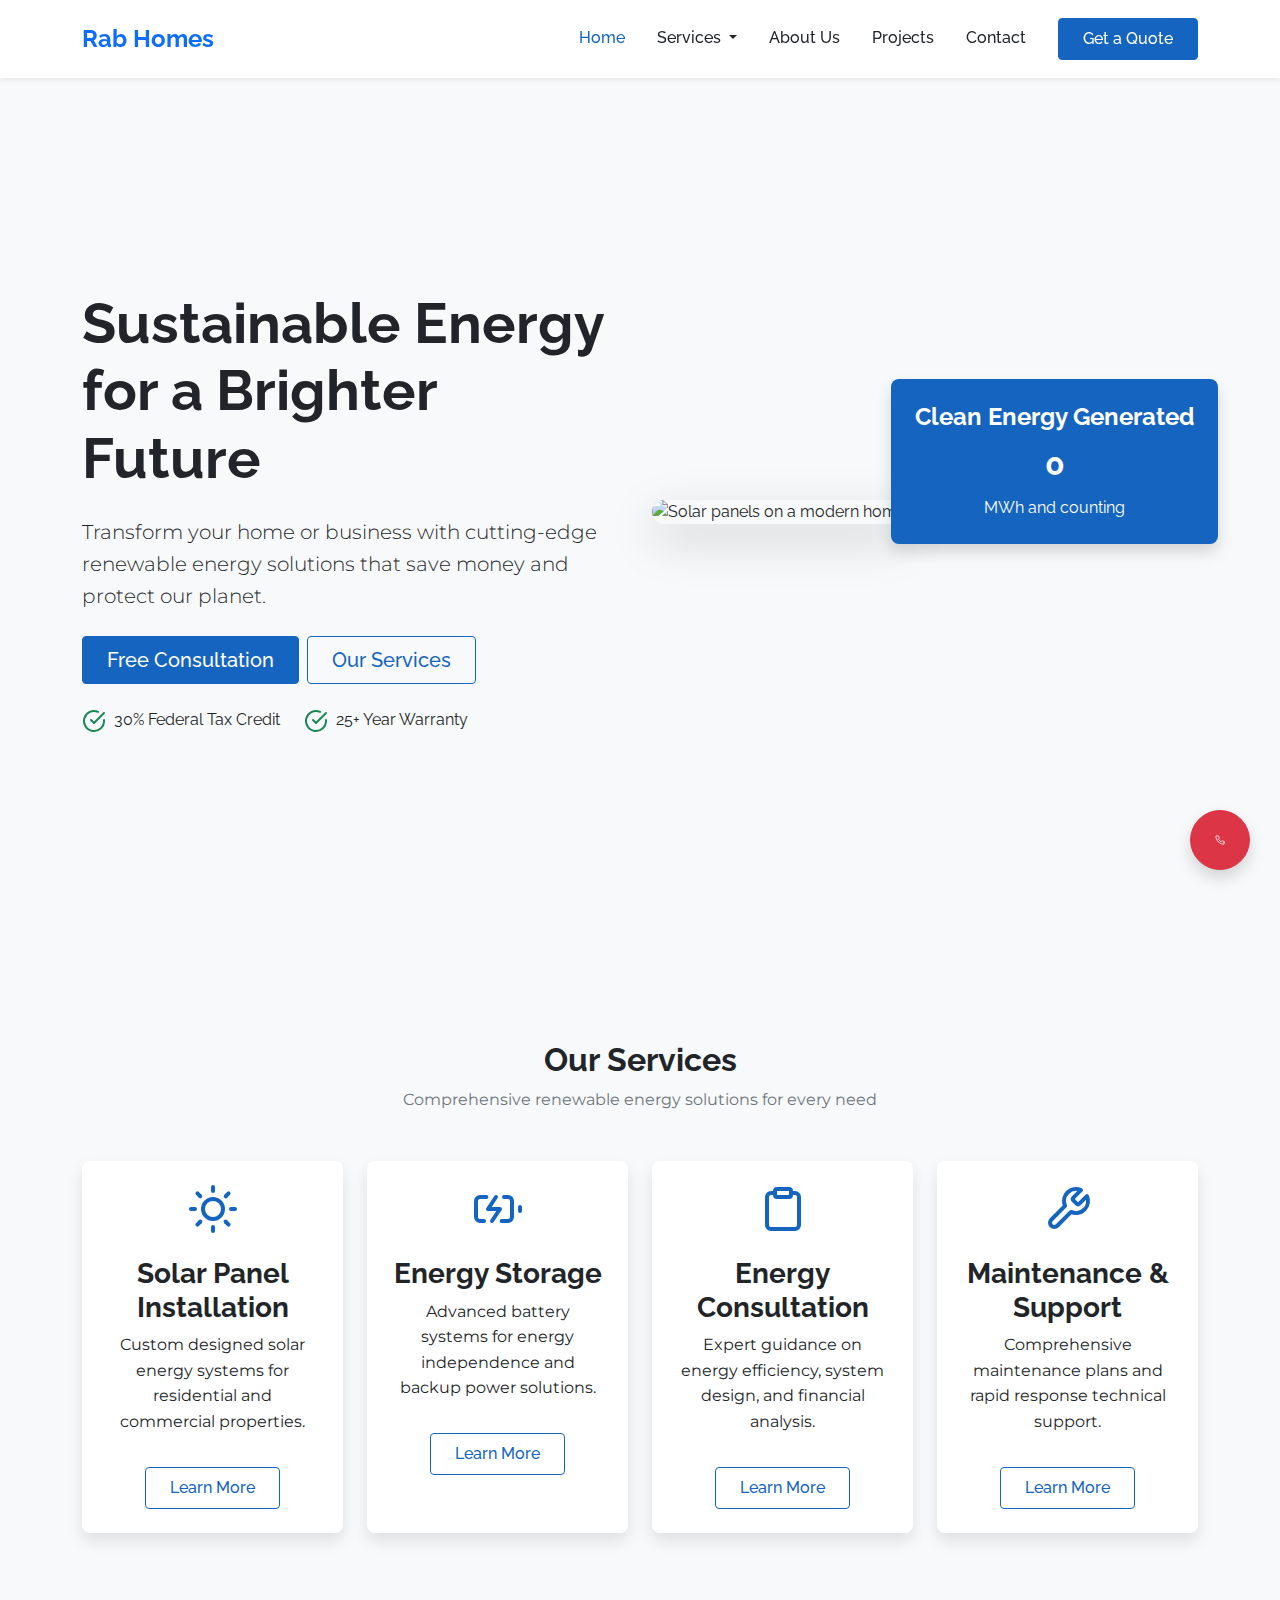
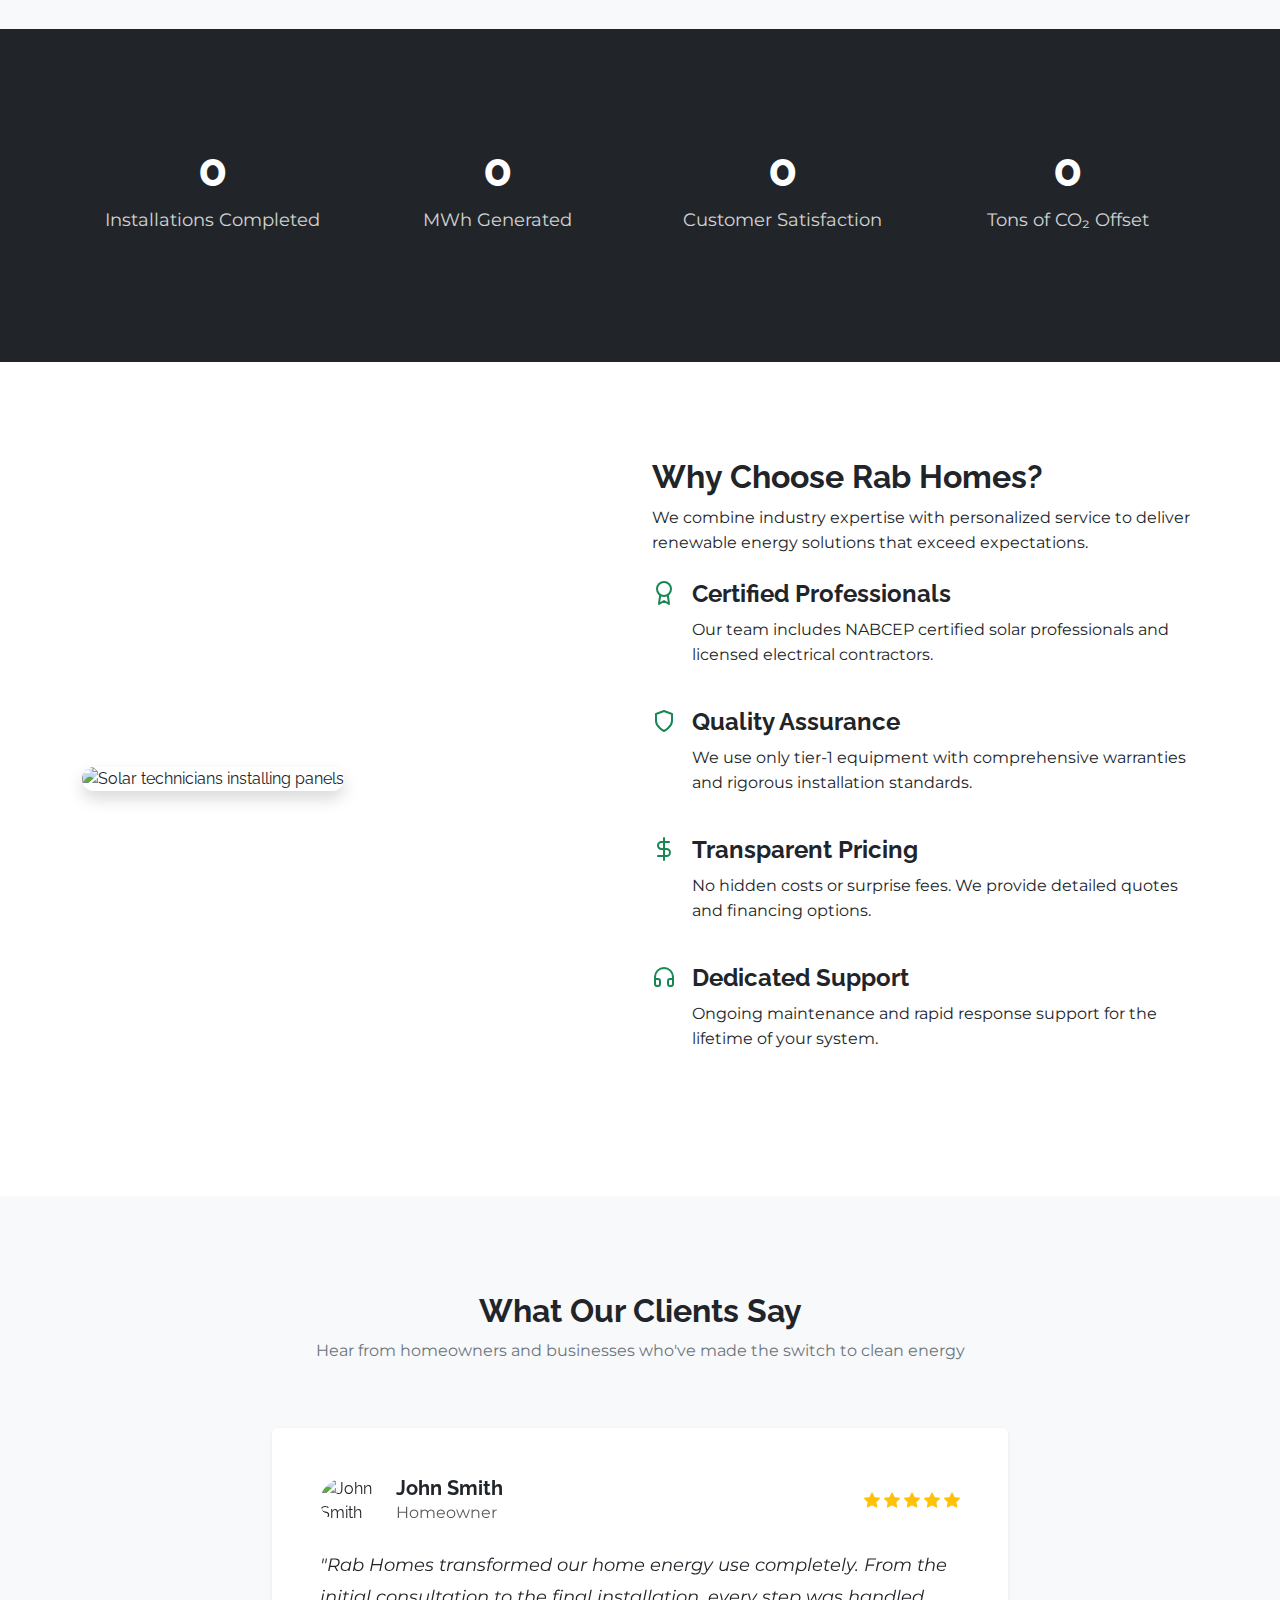
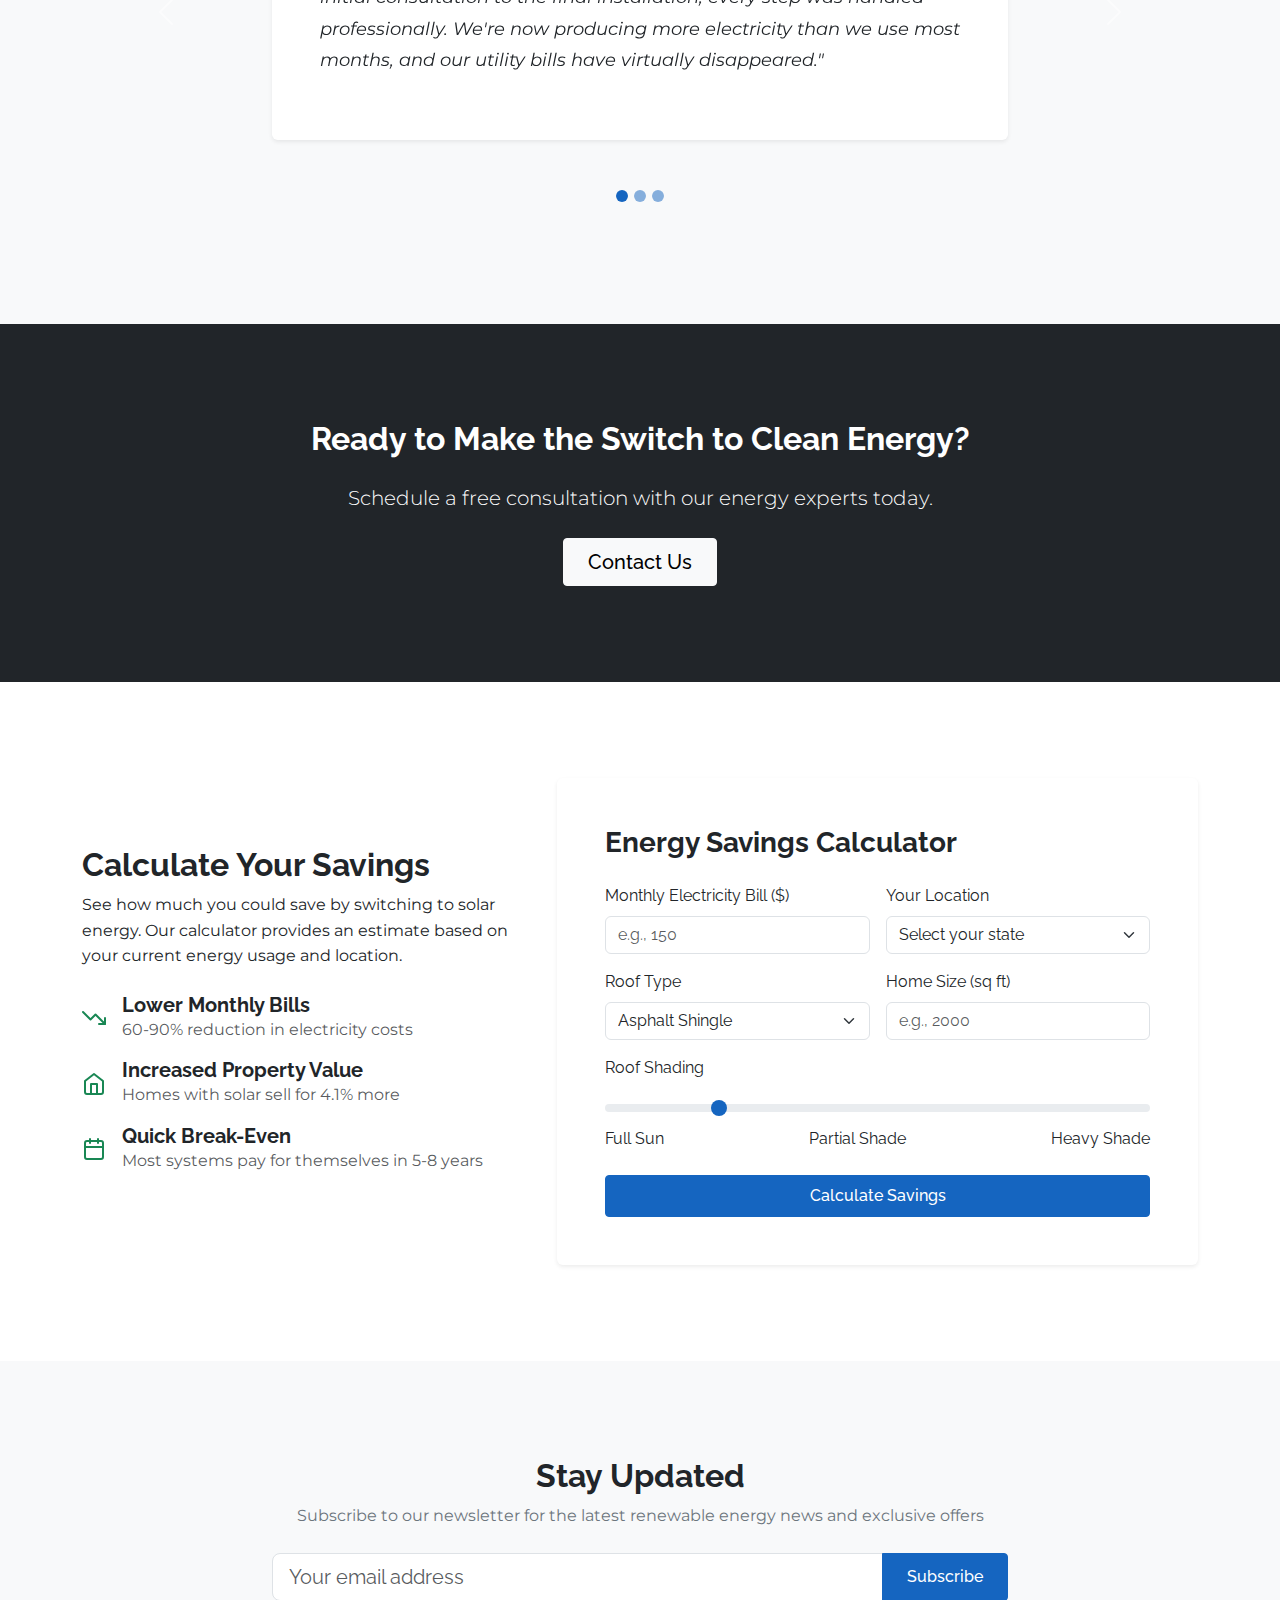
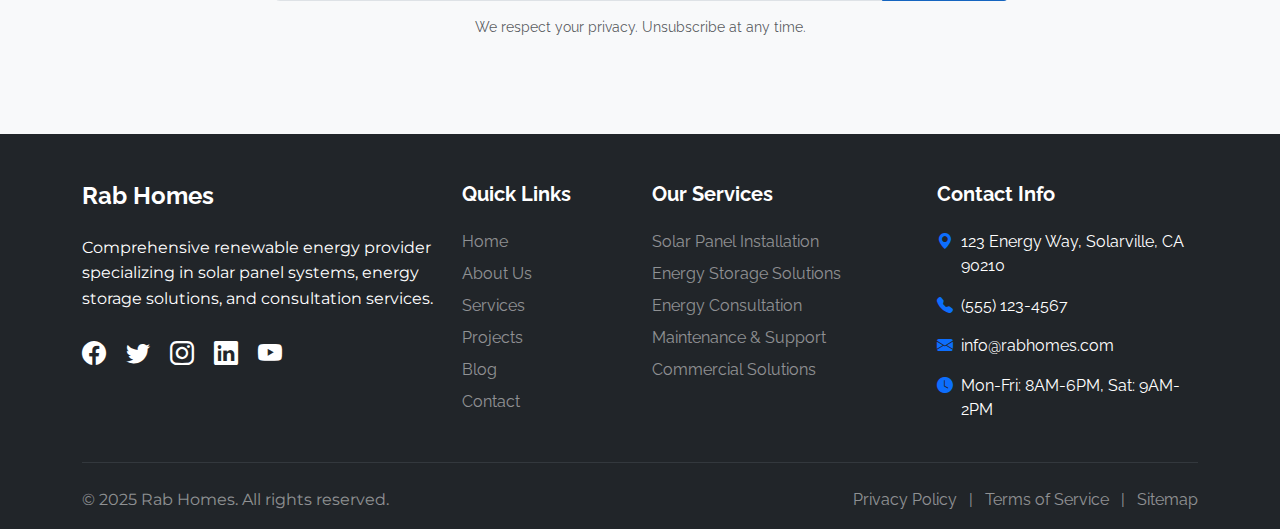
==== index.html @ 4e07368e "Initial commit." ====
<!DOCTYPE html>
<html lang="en">
	<head>
		<meta charset="UTF-8" />
		<meta name="viewport" content="width=device-width, initial-scale=1.0" />
		
		<!-- SEO Meta Tags -->
		<title>Rab Homes | Sustainable Energy Solutions</title>
		<meta name="description" content="Rab Homes provides comprehensive renewable energy solutions including solar panel installation, energy storage, and consultation services for homes and businesses." />
		<meta name="keywords" content="renewable energy, solar panels, energy storage, solar installation, green energy, sustainable power, home solar" />
		<meta name="author" content="Rab Homes" />
		
		<!-- Open Graph / Social Media Meta Tags -->
		<meta property="og:title" content="Rab Homes | Sustainable Energy Solutions" />
		<meta property="og:description" content="Transform your home or business with sustainable energy solutions from Rab Homes." />
		<meta property="og:type" content="website" />
		<meta property="og:url" content="https://www.rabhomes.com/" />
		<meta property="og:image" content="https://images.unsplash.com/photo-1509391366360-2e959784a276?ixlib=rb-1.2.1&auto=format&fit=crop&w=1200&q=80" />
		
		<!-- Favicon -->
		<link rel="icon" type="image/svg+xml" href="assets/favicon-DF7ahu98.svg" />
		
		<!-- Google Fonts -->
		<link rel="preconnect" href="https://fonts.googleapis.com">
		<link rel="preconnect" href="https://fonts.gstatic.com" crossorigin>
		<link href="https://fonts.googleapis.com/css2?family=Roboto:wght@300;400;500;700&family=Open+Sans:wght@300;400;600;700&display=swap" rel="stylesheet">
		
		<!-- Bootstrap CSS -->
		<link href="https://cdn.jsdelivr.net/npm/bootstrap@5.3.2/dist/css/bootstrap.min.css" rel="stylesheet">
		
		<!-- Custom CSS -->
		
		<!-- Structured Data -->
		<script type="application/ld+json">
			{
				"@context": "https://schema.org",
				"@type": "LocalBusiness",
				"name": "Rab Homes",
				"image": "https://images.unsplash.com/photo-1509391366360-2e959784a276?ixlib=rb-1.2.1&auto=format&fit=crop&w=1200&q=80",
				"description": "Comprehensive renewable energy provider specializing in solar panel systems, energy storage solutions, and consultation services.",
				"address": {
					"@type": "PostalAddress",
					"streetAddress": "123 Energy Way",
					"addressLocality": "Solarville",
					"addressRegion": "CA",
					"postalCode": "90210",
					"addressCountry": "US"
				},
				"telephone": "+1-555-123-4567",
				"email": "info@rabhomes.com",
				"url": "https://www.rabhomes.com",
				"sameAs": [
					"https://www.facebook.com/rabhomes",
					"https://www.twitter.com/rabhomes",
					"https://www.linkedin.com/company/rabhomes",
					"https://www.instagram.com/rabhomes"
				],
				"openingHoursSpecification": [
					{
						"@type": "OpeningHoursSpecification",
						"dayOfWeek": ["Monday", "Tuesday", "Wednesday", "Thursday", "Friday"],
						"opens": "08:00",
						"closes": "18:00"
					},
					{
						"@type": "OpeningHoursSpecification",
						"dayOfWeek": "Saturday",
						"opens": "09:00",
						"closes": "14:00"
					}
				],
				"priceRange": "$$"
			}
		</script>
		<script type="module" crossorigin src="assets/index-euAA13Jm.js"></script>
		<link rel="stylesheet" crossorigin href="assets/index-BMLpIErS.css">
	</head>
	<body>
		<!-- Cookie Consent Banner -->
		<div id="cookieConsent" class="cookie-consent">
			<div class="container">
				<div class="row align-items-center">
					<div class="col-lg-8">
						<p>We use cookies to enhance your experience. By continuing to visit this site you agree to our use of cookies.</p>
					</div>
					<div class="col-lg-4 text-lg-end mt-3 mt-lg-0">
						<button id="cookieAccept" class="btn btn-light me-2">Accept</button>
						<button id="cookieDecline" class="btn btn-outline-light">Decline</button>
					</div>
				</div>
			</div>
		</div>

		<!-- Sticky Navigation -->
		<nav class="navbar navbar-expand-lg navbar-light bg-white sticky-top shadow-sm">
			<div class="container">
				<a class="navbar-brand" href="index.html">
					<span class="text-primary fw-bold">Rab Homes</span>
				</a>
				<button class="navbar-toggler" type="button" data-bs-toggle="collapse" data-bs-target="#navbarNav" aria-controls="navbarNav" aria-expanded="false" aria-label="Toggle navigation">
					<span class="navbar-toggler-icon"></span>
				</button>
				<div class="collapse navbar-collapse" id="navbarNav">
					<ul class="navbar-nav ms-auto">
						<li class="nav-item">
							<a class="nav-link active" href="index.html">Home</a>
						</li>
						<li class="nav-item dropdown">
							<a class="nav-link dropdown-toggle" href="#" id="servicesDropdown" role="button" data-bs-toggle="dropdown" aria-expanded="false">
								Services
							</a>
							<ul class="dropdown-menu" aria-labelledby="servicesDropdown">
								<li><a class="dropdown-item" href="solar-installation.html">Solar Panel Installation</a></li>
								<li><a class="dropdown-item" href="energy-storage.html">Energy Storage Solutions</a></li>
								<li><a class="dropdown-item" href="consultation.html">Energy Consultation</a></li>
								<li><a class="dropdown-item" href="maintenance.html">Maintenance & Support</a></li>
							</ul>
						</li>
						<li class="nav-item">
							<a class="nav-link" href="about.html">About Us</a>
						</li>
						<li class="nav-item">
							<a class="nav-link" href="projects.html">Projects</a>
						</li>
						<!-- <li class="nav-item">
							<a class="nav-link" href="blog.html">Blog</a>
						</li> -->
						<li class="nav-item">
							<a class="nav-link" href="contact.html">Contact</a>
						</li>
						<li class="nav-item ms-lg-3">
							<a class="btn btn-primary" href="quote.html">Get a Quote</a>
						</li>
					</ul>
				</div>
			</div>
		</nav>

		<!-- Hero Section -->
		<section class="hero-section">
			<div class="container">
				<div class="row align-items-center min-vh-75">
					<div class="col-lg-6">
						<h1 class="display-4 fw-bold mb-4">Sustainable Energy for a Brighter Future</h1>
						<p class="lead mb-4">Transform your home or business with cutting-edge renewable energy solutions that save money and protect our planet.</p>
						<div class="d-flex flex-wrap gap-2">
							<a href="quote.html" class="btn btn-primary btn-lg">Free Consultation</a>
							<a href="#services" class="btn btn-outline-primary btn-lg">Our Services</a>
						</div>
						<div class="mt-4 d-flex align-items-center">
							<div class="me-4">
								<div class="d-flex align-items-center">
									<div class="text-success me-2">
										<svg xmlns="http://www.w3.org/2000/svg" width="24" height="24" viewBox="0 0 24 24" fill="none" stroke="currentColor" stroke-width="2" stroke-linecap="round" stroke-linejoin="round" class="feather feather-check-circle"><path d="M22 11.08V12a10 10 0 1 1-5.93-9.14"></path><polyline points="22 4 12 14.01 9 11.01"></polyline></svg>
									</div>
									<span>30% Federal Tax Credit</span>
								</div>
							</div>
							<div>
								<div class="d-flex align-items-center">
									<div class="text-success me-2">
										<svg xmlns="http://www.w3.org/2000/svg" width="24" height="24" viewBox="0 0 24 24" fill="none" stroke="currentColor" stroke-width="2" stroke-linecap="round" stroke-linejoin="round" class="feather feather-check-circle"><path d="M22 11.08V12a10 10 0 1 1-5.93-9.14"></path><polyline points="22 4 12 14.01 9 11.01"></polyline></svg>
									</div>
									<span>25+ Year Warranty</span>
								</div>
							</div>
						</div>
					</div>
					<div class="col-lg-6 mt-5 mt-lg-0">
						<div class="hero-image-container">
							<img src="https://images.unsplash.com/photo-1509391366360-2e959784a276?ixlib=rb-1.2.1&auto=format&fit=crop&w=1200&q=80" alt="Solar panels on a modern home" class="img-fluid rounded-4 shadow-lg">
							<div class="energy-counter">
								<div class="counter-inner">
									<h4>Clean Energy Generated</h4>
									<div class="counter-value" id="energyCounter">0</div>
									<span>MWh and counting</span>
								</div>
							</div>
						</div>
					</div>
				</div>
			</div>
		</section>

		<!-- Services Section -->
		<section id="services" class="py-5 bg-light">
			<div class="container py-5">
				<div class="text-center mb-5">
					<h2 class="section-title">Our Services</h2>
					<p class="section-subtitle">Comprehensive renewable energy solutions for every need</p>
				</div>
				<div class="row g-4">
					<!-- Service Card 1 -->
					<div class="col-md-6 col-lg-3">
						<div class="card service-card h-100">
							<div class="card-body text-center p-4">
								<div class="service-icon mb-4">
									<svg xmlns="http://www.w3.org/2000/svg" width="48" height="48" viewBox="0 0 24 24" fill="none" stroke="currentColor" stroke-width="2" stroke-linecap="round" stroke-linejoin="round" class="feather feather-sun"><circle cx="12" cy="12" r="5"></circle><line x1="12" y1="1" x2="12" y2="3"></line><line x1="12" y1="21" x2="12" y2="23"></line><line x1="4.22" y1="4.22" x2="5.64" y2="5.64"></line><line x1="18.36" y1="18.36" x2="19.78" y2="19.78"></line><line x1="1" y1="12" x2="3" y2="12"></line><line x1="21" y1="12" x2="23" y2="12"></line><line x1="4.22" y1="19.78" x2="5.64" y2="18.36"></line><line x1="18.36" y1="5.64" x2="19.78" y2="4.22"></line></svg>
								</div>
								<h3 class="card-title">Solar Panel Installation</h3>
								<p class="card-text">Custom designed solar energy systems for residential and commercial properties.</p>
								<a href="solar-installation.html" class="btn btn-outline-primary mt-3">Learn More</a>
							</div>
						</div>
					</div>
					
					<!-- Service Card 2 -->
					<div class="col-md-6 col-lg-3">
						<div class="card service-card h-100">
							<div class="card-body text-center p-4">
								<div class="service-icon mb-4">
									<svg xmlns="http://www.w3.org/2000/svg" width="48" height="48" viewBox="0 0 24 24" fill="none" stroke="currentColor" stroke-width="2" stroke-linecap="round" stroke-linejoin="round" class="feather feather-battery-charging"><path d="M5 18H3a2 2 0 0 1-2-2V8a2 2 0 0 1 2-2h3.19M15 6h2a2 2 0 0 1 2 2v8a2 2 0 0 1-2 2h-3.19"></path><line x1="23" y1="13" x2="23" y2="11"></line><polyline points="11 6 7 12 13 12 9 18"></polyline></svg>
								</div>
								<h3 class="card-title">Energy Storage</h3>
								<p class="card-text">Advanced battery systems for energy independence and backup power solutions.</p>
								<a href="energy-storage.html" class="btn btn-outline-primary mt-3">Learn More</a>
							</div>
						</div>
					</div>
					
					<!-- Service Card 3 -->
					<div class="col-md-6 col-lg-3">
						<div class="card service-card h-100">
							<div class="card-body text-center p-4">
								<div class="service-icon mb-4">
									<svg xmlns="http://www.w3.org/2000/svg" width="48" height="48" viewBox="0 0 24 24" fill="none" stroke="currentColor" stroke-width="2" stroke-linecap="round" stroke-linejoin="round" class="feather feather-clipboard"><path d="M16 4h2a2 2 0 0 1 2 2v14a2 2 0 0 1-2 2H6a2 2 0 0 1-2-2V6a2 2 0 0 1 2-2h2"></path><rect x="8" y="2" width="8" height="4" rx="1" ry="1"></rect></svg>
								</div>
								<h3 class="card-title">Energy Consultation</h3>
								<p class="card-text">Expert guidance on energy efficiency, system design, and financial analysis.</p>
								<a href="consultation.html" class="btn btn-outline-primary mt-3">Learn More</a>
							</div>
						</div>
					</div>
					
					<!-- Service Card 4 -->
					<div class="col-md-6 col-lg-3">
						<div class="card service-card h-100">
							<div class="card-body text-center p-4">
								<div class="service-icon mb-4">
									<svg xmlns="http://www.w3.org/2000/svg" width="48" height="48" viewBox="0 0 24 24" fill="none" stroke="currentColor" stroke-width="2" stroke-linecap="round" stroke-linejoin="round" class="feather feather-tool"><path d="M14.7 6.3a1 1 0 0 0 0 1.4l1.6 1.6a1 1 0 0 0 1.4 0l3.77-3.77a6 6 0 0 1-7.94 7.94l-6.91 6.91a2.12 2.12 0 0 1-3-3l6.91-6.91a6 6 0 0 1 7.94-7.94l-3.76 3.76z"></path></svg>
								</div>
								<h3 class="card-title">Maintenance & Support</h3>
								<p class="card-text">Comprehensive maintenance plans and rapid response technical support.</p>
								<a href="maintenance.html" class="btn btn-outline-primary mt-3">Learn More</a>
							</div>
						</div>
					</div>
				</div>
			</div>
		</section>

		<!-- Statistics Section -->
		<section class="py-5 bg-dark text-white">
			<div class="container py-5">
				<div class="row text-center">
					<div class="col-6 col-md-3 mb-4 mb-md-0">
						<div class="stat-item">
							<h2 class="stat-number" data-count="1500">0</h2>
							<p class="stat-label">Installations Completed</p>
						</div>
					</div>
					<div class="col-6 col-md-3 mb-4 mb-md-0">
						<div class="stat-item">
							<h2 class="stat-number" data-count="25000">0</h2>
							<p class="stat-label">MWh Generated</p>
						</div>
					</div>
					<div class="col-6 col-md-3">
						<div class="stat-item">
							<h2 class="stat-number" data-count="98">0</h2>
							<p class="stat-label">Customer Satisfaction</p>
						</div>
					</div>
					<div class="col-6 col-md-3">
						<div class="stat-item">
							<h2 class="stat-number" data-count="15000">0</h2>
							<p class="stat-label">Tons of CO₂ Offset</p>
						</div>
					</div>
				</div>
			</div>
		</section>

		<!-- Why Choose Us Section -->
		<section class="py-5">
			<div class="container py-5">
				<div class="row align-items-center">
					<div class="col-lg-6 mb-4 mb-lg-0">
						<img src="https://images.unsplash.com/photo-1497440001374-f26997328c1b?ixlib=rb-1.2.1&auto=format&fit=crop&w=1200&q=80" alt="Solar technicians installing panels" class="img-fluid rounded-4 shadow">
					</div>
					<div class="col-lg-6">
						<h2 class="section-title">Why Choose Rab Homes?</h2>
						<p class="mb-4">We combine industry expertise with personalized service to deliver renewable energy solutions that exceed expectations.</p>
						
						<div class="feature-item d-flex mb-4">
							<div class="feature-icon me-3 text-success">
								<svg xmlns="http://www.w3.org/2000/svg" width="24" height="24" viewBox="0 0 24 24" fill="none" stroke="currentColor" stroke-width="2" stroke-linecap="round" stroke-linejoin="round" class="feather feather-award"><circle cx="12" cy="8" r="7"></circle><polyline points="8.21 13.89 7 23 12 20 17 23 15.79 13.88"></polyline></svg>
							</div>
							<div>
								<h4>Certified Professionals</h4>
								<p>Our team includes NABCEP certified solar professionals and licensed electrical contractors.</p>
							</div>
						</div>
						
						<div class="feature-item d-flex mb-4">
							<div class="feature-icon me-3 text-success">
								<svg xmlns="http://www.w3.org/2000/svg" width="24" height="24" viewBox="0 0 24 24" fill="none" stroke="currentColor" stroke-width="2" stroke-linecap="round" stroke-linejoin="round" class="feather feather-shield"><path d="M12 22s8-4 8-10V5l-8-3-8 3v7c0 6 8 10 8 10z"></path></svg>
							</div>
							<div>
								<h4>Quality Assurance</h4>
								<p>We use only tier-1 equipment with comprehensive warranties and rigorous installation standards.</p>
							</div>
						</div>
						
						<div class="feature-item d-flex mb-4">
							<div class="feature-icon me-3 text-success">
								<svg xmlns="http://www.w3.org/2000/svg" width="24" height="24" viewBox="0 0 24 24" fill="none" stroke="currentColor" stroke-width="2" stroke-linecap="round" stroke-linejoin="round" class="feather feather-dollar-sign"><line x1="12" y1="1" x2="12" y2="23"></line><path d="M17 5H9.5a3.5 3.5 0 0 0 0 7h5a3.5 3.5 0 0 1 0 7H6"></path></svg>
							</div>
							<div>
								<h4>Transparent Pricing</h4>
								<p>No hidden costs or surprise fees. We provide detailed quotes and financing options.</p>
							</div>
						</div>
						
						<div class="feature-item d-flex">
							<div class="feature-icon me-3 text-success">
								<svg xmlns="http://www.w3.org/2000/svg" width="24" height="24" viewBox="0 0 24 24" fill="none" stroke="currentColor" stroke-width="2" stroke-linecap="round" stroke-linejoin="round" class="feather feather-headphones"><path d="M3 18v-6a9 9 0 0 1 18 0v6"></path><path d="M21 19a2 2 0 0 1-2 2h-1a2 2 0 0 1-2-2v-3a2 2 0 0 1 2-2h3zM3 19a2 2 0 0 0 2 2h1a2 2 0 0 0 2-2v-3a2 2 0 0 0-2-2H3z"></path></svg>
							</div>
							<div>
								<h4>Dedicated Support</h4>
								<p>Ongoing maintenance and rapid response support for the lifetime of your system.</p>
							</div>
						</div>
					</div>
				</div>
			</div>
		</section>

		<!-- Testimonials Section -->
		<section class="py-5 bg-light">
			<div class="container py-5">
				<div class="text-center mb-5">
					<h2 class="section-title">What Our Clients Say</h2>
					<p class="section-subtitle">Hear from homeowners and businesses who've made the switch to clean energy</p>
				</div>
				
				<div id="testimonialCarousel" class="carousel slide" data-bs-ride="carousel">
					<div class="carousel-inner">
						<!-- Testimonial 1 -->
						<div class="carousel-item active">
							<div class="testimonial-card">
								<div class="row justify-content-center">
									<div class="col-lg-8">
										<div class="card border-0 shadow-sm">
											<div class="card-body p-5">
												<div class="d-flex align-items-center mb-4">
													<img src="https://images.unsplash.com/photo-1507003211169-0a1dd7228f2d?ixlib=rb-1.2.1&auto=format&fit=crop&w=100&q=80" alt="John Smith" class="rounded-circle me-3" width="60">
													<div>
														<h5 class="mb-0">John Smith</h5>
														<p class="text-muted mb-0">Homeowner</p>
													</div>
													<div class="ms-auto">
														<div class="text-warning">
															<i class="bi bi-star-fill"></i>
															<i class="bi bi-star-fill"></i>
															<i class="bi bi-star-fill"></i>
															<i class="bi bi-star-fill"></i>
															<i class="bi bi-star-fill"></i>
														</div>
													</div>
												</div>
												<p class="testimonial-text">"Rab Homes transformed our home energy use completely. From the initial consultation to the final installation, every step was handled professionally. We're now producing more electricity than we use most months, and our utility bills have virtually disappeared."</p>
											</div>
										</div>
									</div>
								</div>
							</div>
						</div>
						
						<!-- Testimonial 2 -->
						<div class="carousel-item">
							<div class="testimonial-card">
								<div class="row justify-content-center">
									<div class="col-lg-8">
										<div class="card border-0 shadow-sm">
											<div class="card-body p-5">
												<div class="d-flex align-items-center mb-4">
													<img src="https://images.unsplash.com/photo-1573497019940-1c28c88b4f3e?ixlib=rb-1.2.1&auto=format&fit=crop&w=100&q=80" alt="Sarah Johnson" class="rounded-circle me-3" width="60">
													<div>
														<h5 class="mb-0">Sarah Johnson</h5>
														<p class="text-muted mb-0">Small Business Owner</p>
													</div>
													<div class="ms-auto">
														<div class="text-warning">
															<i class="bi bi-star-fill"></i>
															<i class="bi bi-star-fill"></i>
															<i class="bi bi-star-fill"></i>
															<i class="bi bi-star-fill"></i>
															<i class="bi bi-star-fill"></i>
														</div>
													</div>
												</div>
												<p class="testimonial-text">"As a small manufacturing business, energy costs were a significant expense. Rab Homes designed a commercial solar system that reduced our electricity costs by 75%. The team was knowledgeable about commercial incentives and helped us maximize our return on investment."</p>
											</div>
										</div>
									</div>
								</div>
							</div>
						</div>
						
						<!-- Testimonial 3 -->
						<div class="carousel-item">
							<div class="testimonial-card">
								<div class="row justify-content-center">
									<div class="col-lg-8">
										<div class="card border-0 shadow-sm">
											<div class="card-body p-5">
												<div class="d-flex align-items-center mb-4">
													<img src="https://images.unsplash.com/photo-1560250097-0b93528c311a?ixlib=rb-1.2.1&auto=format&fit=crop&w=100&q=80" alt="Michael Davis" class="rounded-circle me-3" width="60">
													<div>
														<h5 class="mb-0">Michael Davis</h5>
														<p class="text-muted mb-0">Property Developer</p>
													</div>
													<div class="ms-auto">
														<div class="text-warning">
															<i class="bi bi-star-fill"></i>
															<i class="bi bi-star-fill"></i>
															<i class="bi bi-star-fill"></i>
															<i class="bi bi-star-fill"></i>
															<i class="bi bi-star-half"></i>
														</div>
													</div>
												</div>
												<p class="testimonial-text">"We've partnered with Rab Homes on multiple projects, and they consistently deliver quality installations on time and on budget. Their expertise in commercial-scale solar has added significant value to our properties and attracted environmentally conscious tenants."</p>
											</div>
										</div>
									</div>
								</div>
							</div>
						</div>
					</div>
					
					<button class="carousel-control-prev" type="button" data-bs-target="#testimonialCarousel" data-bs-slide="prev">
						<span class="carousel-control-prev-icon" aria-hidden="true"></span>
						<span class="visually-hidden">Previous</span>
					</button>
					<button class="carousel-control-next" type="button" data-bs-target="#testimonialCarousel" data-bs-slide="next">
						<span class="carousel-control-next-icon" aria-hidden="true"></span>
						<span class="visually-hidden">Next</span>
					</button>
					
					<div class="carousel-indicators position-relative mt-4">
						<button type="button" data-bs-target="#testimonialCarousel" data-bs-slide-to="0" class="active" aria-current="true" aria-label="Slide 1"></button>
						<button type="button" data-bs-target="#testimonialCarousel" data-bs-slide-to="1" aria-label="Slide 2"></button>
						<button type="button" data-bs-target="#testimonialCarousel" data-bs-slide-to="2" aria-label="Slide 3"></button>
					</div>
				</div>
			</div>
		</section>

		<!-- CTA Section -->
		<section class="py-5 bg-dark text-white">
			<div class="container py-5 text-center">
				<h2 class="mb-4">Ready to Make the Switch to Clean Energy?</h2>
				<p class="lead mb-4">Schedule a free consultation with our energy experts today.</p>
				<a href="contact.html" class="btn btn-light btn-lg">Contact Us</a>
			</div>
		</section>

		<!-- Calculator Section -->
		<section class="py-5">
			<div class="container py-5">
				<div class="row align-items-center">
					<div class="col-lg-5 mb-4 mb-lg-0">
						<h2 class="section-title">Calculate Your Savings</h2>
						<p class="mb-4">See how much you could save by switching to solar energy. Our calculator provides an estimate based on your current energy usage and location.</p>
						<div class="savings-highlights mb-4">
							<div class="d-flex align-items-center mb-3">
								<div class="savings-icon me-3 text-success">
									<svg xmlns="http://www.w3.org/2000/svg" width="24" height="24" viewBox="0 0 24 24" fill="none" stroke="currentColor" stroke-width="2" stroke-linecap="round" stroke-linejoin="round" class="feather feather-trending-down"><polyline points="23 18 13.5 8.5 8.5 13.5 1 6"></polyline><polyline points="17 18 23 18 23 12"></polyline></svg>
								</div>
								<div>
									<h5 class="mb-0">Lower Monthly Bills</h5>
									<p class="text-muted mb-0">60-90% reduction in electricity costs</p>
								</div>
							</div>
							<div class="d-flex align-items-center mb-3">
								<div class="savings-icon me-3 text-success">
									<svg xmlns="http://www.w3.org/2000/svg" width="24" height="24" viewBox="0 0 24 24" fill="none" stroke="currentColor" stroke-width="2" stroke-linecap="round" stroke-linejoin="round" class="feather feather-home"><path d="M3 9l9-7 9 7v11a2 2 0 0 1-2 2H5a2 2 0 0 1-2-2z"></path><polyline points="9 22 9 12 15 12 15 22"></polyline></svg>
								</div>
								<div>
									<h5 class="mb-0">Increased Property Value</h5>
									<p class="text-muted mb-0">Homes with solar sell for 4.1% more</p>
								</div>
							</div>
							<div class="d-flex align-items-center">
								<div class="savings-icon me-3 text-success">
									<svg xmlns="http://www.w3.org/2000/svg" width="24" height="24" viewBox="0 0 24 24" fill="none" stroke="currentColor" stroke-width="2" stroke-linecap="round" stroke-linejoin="round" class="feather feather-calendar"><rect x="3" y="4" width="18" height="18" rx="2" ry="2"></rect><line x1="16" y1="2" x2="16" y2="6"></line><line x1="8" y1="2" x2="8" y2="6"></line><line x1="3" y1="10" x2="21" y2="10"></line></svg>
								</div>
								<div>
									<h5 class="mb-0">Quick Break-Even</h5>
									<p class="text-muted mb-0">Most systems pay for themselves in 5-8 years</p>
								</div>
							</div>
						</div>
					</div>
					<div class="col-lg-7">
						<div class="card border-0 shadow-sm">
							<div class="card-body p-4 p-lg-5">
								<h3 class="card-title mb-4">Energy Savings Calculator</h3>
								<form id="savingsCalculator">
									<div class="row g-3">
										<div class="col-md-6">
											<label for="monthlyBill" class="form-label">Monthly Electricity Bill ($)</label>
											<input type="number" class="form-control" id="monthlyBill" placeholder="e.g., 150" required>
										</div>
										<div class="col-md-6">
											<label for="location" class="form-label">Your Location</label>
											<select class="form-select" id="location" required>
												<option value="" selected disabled>Select your state</option>
												<option value="CA">California</option>
												<option value="AZ">Arizona</option>
												<option value="TX">Texas</option>
												<option value="FL">Florida</option>
												<option value="NY">New York</option>
												<option value="other">Other</option>
											</select>
										</div>
										<div class="col-md-6">
											<label for="roofType" class="form-label">Roof Type</label>
											<select class="form-select" id="roofType">
												<option value="asphalt">Asphalt Shingle</option>
												<option value="metal">Metal</option>
												<option value="tile">Tile</option>
												<option value="flat">Flat</option>
												<option value="other">Other</option>
											</select>
										</div>
										<div class="col-md-6">
											<label for="homeSize" class="form-label">Home Size (sq ft)</label>
											<input type="number" class="form-control" id="homeSize" placeholder="e.g., 2000">
										</div>
										<div class="col-12">
											<label for="shading" class="form-label">Roof Shading</label>
											<div class="range-slider">
												<input type="range" class="form-range" min="0" max="100" value="20" id="shading">
												<div class="d-flex justify-content-between">
													<span>Full Sun</span>
													<span>Partial Shade</span>
													<span>Heavy Shade</span>
												</div>
											</div>
										</div>
										<div class="col-12 mt-4">
											<button type="submit" class="btn btn-primary w-100">Calculate Savings</button>
										</div>
									</div>
								</form>
								
								<div id="calculationResults" class="mt-4 p-4 bg-light rounded d-none">
									<h4 class="mb-3">Your Estimated Savings</h4>
									<div class="row">
										<div class="col-md-4 text-center mb-3 mb-md-0">
											<h5 class="text-primary mb-1">Monthly</h5>
											<p class="h3 mb-0" id="monthlySavings">$0</p>
										</div>
										<div class="col-md-4 text-center mb-3 mb-md-0">
											<h5 class="text-primary mb-1">Annual</h5>
											<p class="h3 mb-0" id="annualSavings">$0</p>
										</div>
										<div class="col-md-4 text-center">
											<h5 class="text-primary mb-1">25-Year</h5>
											<p class="h3 mb-0" id="lifetimeSavings">$0</p>
										</div>
									</div>
									<div class="text-center mt-4">
										<a href="quote.html" class="btn btn-success">Get a Detailed Quote</a>
									</div>
								</div>
							</div>
						</div>
					</div>
				</div>
			</div>
		</section>

		<!-- Newsletter Section -->
		<section class="py-5 bg-light">
			<div class="container py-5">
				<div class="row justify-content-center">
					<div class="col-lg-8 text-center">
						<h2 class="section-title">Stay Updated</h2>
						<p class="section-subtitle mb-4">Subscribe to our newsletter for the latest renewable energy news and exclusive offers</p>
						<form class="newsletter-form">
							<div class="input-group mb-3">
								<input type="email" class="form-control form-control-lg" placeholder="Your email address" aria-label="Email address" required>
								<button class="btn btn-primary" type="submit">Subscribe</button>
							</div>
							<div class="form-text text-center">We respect your privacy. Unsubscribe at any time.</div>
						</form>
					</div>
				</div>
			</div>
		</section>

		<!-- Footer -->
		<footer class="bg-dark text-white pt-5 pb-3">
			<div class="container">
				<div class="row">
					<div class="col-lg-4 mb-4 mb-lg-0">
						<h4 class="text-white mb-4">Rab Homes</h4>
						<p>Comprehensive renewable energy provider specializing in solar panel systems, energy storage solutions, and consultation services.</p>
						<div class="social-icons mt-4">
							<a href="#" class="text-white me-3"><i class="bi bi-facebook"></i></a>
							<a href="#" class="text-white me-3"><i class="bi bi-twitter"></i></a>
							<a href="#" class="text-white me-3"><i class="bi bi-instagram"></i></a>
							<a href="#" class="text-white me-3"><i class="bi bi-linkedin"></i></a>
							<a href="#" class="text-white"><i class="bi bi-youtube"></i></a>
						</div>
					</div>
					<div class="col-lg-2 col-md-4 mb-4 mb-md-0">
						<h5 class="text-white mb-4">Quick Links</h5>
						<ul class="list-unstyled footer-links">
							<li class="mb-2"><a href="index.html" class="text-white-50">Home</a></li>
							<li class="mb-2"><a href="about.html" class="text-white-50">About Us</a></li>
							<li class="mb-2"><a href="services.html" class="text-white-50">Services</a></li>
							<li class="mb-2"><a href="projects.html" class="text-white-50">Projects</a></li>
							<li class="mb-2"><a href="blog.html" class="text-white-50">Blog</a></li>
							<li><a href="contact.html" class="text-white-50">Contact</a></li>
						</ul>
					</div>
					<div class="col-lg-3 col-md-4 mb-4 mb-md-0">
						<h5 class="text-white mb-4">Our Services</h5>
						<ul class="list-unstyled footer-links">
							<li class="mb-2"><a href="solar-installation.html" class="text-white-50">Solar Panel Installation</a></li>
							<li class="mb-2"><a href="energy-storage.html" class="text-white-50">Energy Storage Solutions</a></li>
							<li class="mb-2"><a href="consultation.html" class="text-white-50">Energy Consultation</a></li>
							<li class="mb-2"><a href="maintenance.html" class="text-white-50">Maintenance & Support</a></li>
							<li><a href="commercial.html" class="text-white-50">Commercial Solutions</a></li>
						</ul>
					</div>
					<div class="col-lg-3 col-md-4">
						<h5 class="text-white mb-4">Contact Info</h5>
						<ul class="list-unstyled footer-contact">
							<li class="d-flex mb-3">
								<i class="bi bi-geo-alt-fill me-2 text-primary"></i>
								<span>123 Energy Way, Solarville, CA 90210</span>
							</li>
							<li class="d-flex mb-3">
								<i class="bi bi-telephone-fill me-2 text-primary"></i>
								<span>(555) 123-4567</span>
							</li>
							<li class="d-flex mb-3">
								<i class="bi bi-envelope-fill me-2 text-primary"></i>
								<span>info@rabhomes.com</span>
							</li>
							<li class="d-flex">
								<i class="bi bi-clock-fill me-2 text-primary"></i>
								<span>Mon-Fri: 8AM-6PM, Sat: 9AM-2PM</span>
							</li>
						</ul>
					</div>
				</div>
				<hr class="mt-4 mb-4 border-secondary">
				<div class="row align-items-center">
					<div class="col-md-6 text-center text-md-start mb-3 mb-md-0">
						<p class="mb-0 text-white-50">&copy; 2025 Rab Homes. All rights reserved.</p>
					</div>
					<div class="col-md-6 text-center text-md-end">
						<ul class="list-inline mb-0">
							<li class="list-inline-item"><a href="#" class="text-white-50">Privacy Policy</a></li>
							<li class="list-inline-item"><span class="text-white-50">|</span></li>
							<li class="list-inline-item"><a href="#" class="text-white-50">Terms of Service</a></li>
							<li class="list-inline-item"><span class="text-white-50">|</span></li>
							<li class="list-inline-item"><a href="#" class="text-white-50">Sitemap</a></li>
						</ul>
					</div>
				</div>
			</div>
		</footer>

		<!-- Emergency Contact Button -->
		<div class="emergency-contact">
			<button class="btn btn-danger rounded-circle" data-bs-toggle="modal" data-bs-target="#emergencyModal">
				<svg xmlns="http://www.w3.org/2000/svg" width="24" height="24" viewBox="0 0 24 24" fill="none" stroke="currentColor" stroke-width="2" stroke-linecap="round" stroke-linejoin="round" class="feather feather-phone"><path d="M22 16.92v3a2 2 0 0 1-2.18 2 19.79 19.79 0 0 1-8.63-3.07 19.5 19.5 0 0 1-6-6 19.79 19.79 0 0 1-3.07-8.67A2 2 0 0 1 4.11 2h3a2 2 0 0 1 2 1.72 12.84 12.84 0 0 0 .7 2.81 2 2 0 0 1-.45 2.11L8.09 9.91a16 16 0 0 0 6 6l1.27-1.27a2 2 0 0 1 2.11-.45 12.84 12.84 0 0 0 2.81.7A2 2 0 0 1 22 16.92z"></path></svg>
			</button>
		</div>

		<!-- Emergency Contact Modal -->
		<div class="modal fade" id="emergencyModal" tabindex="-1" aria-labelledby="emergencyModalLabel" aria-hidden="true">
			<div class="modal-dialog modal-dialog-centered">
				<div class="modal-content">
					<div class="modal-header bg-danger text-white">
						<h5 class="modal-title" id="emergencyModalLabel">Emergency Contact</h5>
						<button type="button" class="btn-close btn-close-white" data-bs-dismiss="modal" aria-label="Close"></button>
					</div>
					<div class="modal-body">
						<p>For urgent system issues or emergencies, please contact our 24/7 support line:</p>
						<div class="d-grid gap-2">
							<a href="tel:+15551234567" class="btn btn-danger">
								<i class="bi bi-telephone-fill me-2"></i> (555) 123-4567
							</a>
							<p class="text-center mt-2 mb-0">Our emergency team is available 24/7</p>
						</div>
					</div>
				</div>
			</div>
		</div>

		<!-- Bootstrap Bundle with Popper -->
		<script src="https://cdn.jsdelivr.net/npm/bootstrap@5.3.2/dist/js/bootstrap.bundle.min.js"></script>
		
		<!-- jQuery -->
		<script src="https://code.jquery.com/jquery-3.7.1.min.js"></script>
		
		<!-- Bootstrap Icons -->
		<link rel="stylesheet" href="https://cdn.jsdelivr.net/npm/bootstrap-icons@1.11.1/font/bootstrap-icons.css">
		
		<!-- Custom JavaScript -->
	</body>
</html>
---- assets/index-BMLpIErS.css ----
@import"https://fonts.googleapis.com/css2?family=Raleway:ital,wght@0,100..900;1,100..900&display=swap";@import"https://fonts.googleapis.com/css2?family=Montserrat:ital,wght@0,100..900;1,100..900&family=Raleway:ital,wght@0,100..900;1,100..900&display=swap";.timeline{position:relative;max-width:1200px;margin:0 auto;padding:40px 0}.timeline:after{content:"";position:absolute;width:4px;background-color:var(--primary);top:0;bottom:0;left:50%;margin-left:-2px}.timeline-item{padding:10px 40px;position:relative;width:50%;opacity:0;transition:all .3s ease}.timeline-item.animated{opacity:1}.timeline-item:nth-child(odd){left:0}.timeline-item:nth-child(2n){left:50%}.timeline-dot{position:absolute;width:20px;height:20px;right:-10px;background-color:var(--white);border:4px solid var(--primary);top:15px;border-radius:50%;z-index:1}.timeline-item:nth-child(2n) .timeline-dot{left:-10px}.timeline-date{position:absolute;width:100px;padding:8px 0;right:-125px;text-align:center;font-size:18px;font-weight:700;color:var(--primary);top:12px}.timeline-item:nth-child(2n) .timeline-date{left:-125px;right:auto}.timeline-content{padding:20px 30px;position:relative;border-radius:6px}.team-card{transition:all .3s ease;overflow:hidden}.team-card:hover{transform:translateY(-10px)}.team-card .card-img-top{height:300px;-o-object-fit:cover;object-fit:cover;transition:all .3s ease}.team-card:hover .card-img-top{transform:scale(1.05)}.team-position{font-size:.9rem;font-weight:500}.team-social a{font-size:1.2rem;transition:all .3s ease}.certification-card{transition:all .3s ease}.certification-card:hover{transform:translateY(-5px)}.certification-icon{color:var(--primary);transition:all .3s ease}.certification-card:hover .certification-icon{transform:scale(1.1)}.service-map-container{position:relative}.service-map-container img{width:100%;height:auto}.service-areas h5{color:var(--primary);margin-bottom:1rem;font-weight:600}.service-areas ul li{margin-bottom:.5rem}.mission-icon,.values-icon{transition:all .3s ease}.card:hover .mission-icon,.card:hover .values-icon{transform:scale(1.1)}.value-icon{flex-shrink:0}@keyframes fadeInUp{0%{opacity:0;transform:translate3d(0,30px,0)}to{opacity:1;transform:translateZ(0)}}.fadeInUp{animation:fadeInUp .5s ease-out}@media (max-width: 991.98px){.timeline:after{left:31px}.timeline-item{width:100%;padding-left:70px;padding-right:25px}.timeline-item:nth-child(2n){left:0}.timeline-dot{left:21px;right:auto}.timeline-item:nth-child(2n) .timeline-dot{left:21px}.timeline-date{width:auto;position:relative;right:auto;left:0;text-align:left;margin-bottom:10px}.timeline-item:nth-child(2n) .timeline-date{left:0}}@media (max-width: 767.98px){.team-card .card-img-top{height:250px}}:root{--primary: #1565C0;--primary-dark: #0D47A1;--primary-light: #42A5F5;--success: #2E7D32;--success-dark: #1B5E20;--success-light: #4CAF50;--white: #FFFFFF;--light: #F8F9FA;--dark: #212529;--gray: #6C757D;--gray-light: #E9ECEF;--gray-dark: #343A40;--font-primary: "Raleway", serif;--font-secondary: "Montserrat", serif}body{font-family:var(--font-primary);color:var(--dark);overflow-x:hidden}h1,h2,h3,h4,h5,h6{font-family:var(--font-primary);font-weight:700}p{font-family:var(--font-secondary);line-height:1.6}a{text-decoration:none;transition:all .3s ease}.section-title{font-weight:700;margin-bottom:.5rem;position:relative;color:var(--dark)}.section-subtitle{color:var(--gray);margin-bottom:2rem}.btn{font-weight:500;padding:.5rem 1.5rem;border-radius:.25rem;transition:all .3s ease}.btn-primary{background-color:var(--primary);border-color:var(--primary)}.btn-primary:hover,.btn-primary:focus{background-color:var(--primary-dark);border-color:var(--primary-dark)}.btn-success{background-color:var(--success);border-color:var(--success)}.btn-success:hover,.btn-success:focus{background-color:var(--success-dark);border-color:var(--success-dark)}.btn-outline-primary{color:var(--primary);border-color:var(--primary)}.btn-outline-primary:hover,.btn-outline-primary:focus{background-color:var(--primary);border-color:var(--primary);color:var(--white)}.navbar{padding:1rem 0;transition:all .3s ease}.navbar-brand{font-size:1.5rem;font-weight:700}.nav-link{font-weight:500;padding:.5rem 1rem!important;color:var(--dark)!important}.nav-link:hover,.nav-link.active{color:var(--primary)!important}.dropdown-menu{border:none;box-shadow:0 .5rem 1rem #00000026;border-radius:.25rem}.dropdown-item{font-weight:500;padding:.5rem 1.5rem}.dropdown-item:hover,.dropdown-item:focus{background-color:var(--primary-light);color:var(--white)}.hero-section{padding:6rem 0;background-color:var(--light);position:relative;overflow:hidden}.min-vh-75{min-height:75vh}.hero-image-container{position:relative}.energy-counter{position:absolute;bottom:-20px;right:-20px;background-color:var(--primary);color:var(--white);padding:1.5rem;border-radius:.5rem;box-shadow:0 .5rem 1rem #00000026;z-index:1}.counter-inner{text-align:center}.counter-value{font-size:2rem;font-weight:700;margin:.5rem 0}.service-card{border:none;border-radius:.5rem;box-shadow:0 .5rem 1rem #0000001a;transition:all .3s ease}.service-card:hover{transform:translateY(-10px);box-shadow:0 1rem 2rem #00000026}.service-icon{color:var(--primary);transition:all .3s ease}.service-card:hover .service-icon{transform:scale(1.1)}.stat-item{padding:1rem}.stat-number{font-size:3rem;font-weight:700;margin-bottom:.5rem}.stat-label{font-size:1.1rem;opacity:.8}.feature-item{margin-bottom:2rem}.feature-icon{flex-shrink:0}.testimonial-card{margin:1rem 0}.testimonial-text{font-size:1.1rem;font-style:italic;line-height:1.8}.carousel-indicators [data-bs-target]{width:12px;height:12px;border-radius:50%;background-color:var(--primary);opacity:.5}.carousel-indicators .active{opacity:1}.range-slider{margin-top:.5rem}.range-slider .form-range::-webkit-slider-thumb{background:var(--primary)}.range-slider .form-range::-moz-range-thumb{background:var(--primary)}.savings-icon{flex-shrink:0}.blog-card{transition:all .3s ease;overflow:hidden}.blog-card:hover{transform:translateY(-5px)}.blog-card .card-img-top{height:200px;-o-object-fit:cover;object-fit:cover;transition:all .3s ease}.blog-card:hover .card-img-top{transform:scale(1.05)}.post-category{display:inline-block;background-color:var(--primary-light);color:var(--white);font-size:.8rem;font-weight:500;padding:.25rem .75rem;border-radius:1rem}.newsletter-form .form-control{border-top-right-radius:0;border-bottom-right-radius:0}.newsletter-form .btn{border-top-left-radius:0;border-bottom-left-radius:0}.footer-links a,.footer-contact span{transition:all .3s ease}.footer-links a:hover{color:var(--white)!important;padding-left:5px}.social-icons a{font-size:1.5rem;transition:all .3s ease}.social-icons a:hover{color:var(--primary-light)!important}.cookie-consent{position:fixed;bottom:0;left:0;right:0;background-color:var(--dark);color:var(--white);padding:1rem 0;z-index:1050;display:none}.emergency-contact{position:fixed;bottom:30px;right:30px;z-index:1000}.emergency-contact .btn{width:60px;height:60px;display:flex;align-items:center;justify-content:center;box-shadow:0 .5rem 1rem #00000026}.form-step{display:none}.form-step.active{display:block}.step-indicator{font-size:.9rem;color:var(--gray);font-weight:500}.step-indicator.active{color:var(--primary);font-weight:700}.contact-icon{display:inline-flex;align-items:center;justify-content:center;width:80px;height:80px;border-radius:50%;background-color:#1565c01a;margin-bottom:1.5rem;transition:all .3s ease}.card:hover .contact-icon{transform:scale(1.1);background-color:#1565c033}.confirmation-icon,.success-icon{display:inline-flex;align-items:center;justify-content:center}@keyframes fadeIn{0%{opacity:0}to{opacity:1}}@keyframes slideInUp{0%{transform:translateY(50px);opacity:0}to{transform:translateY(0);opacity:1}}.fade-in{animation:fadeIn 1s ease-in-out}.slide-in-up{animation:slideInUp .5s ease-in-out}@media (max-width: 991.98px){.hero-section{padding:4rem 0}.stat-number{font-size:2.5rem}.energy-counter{position:relative;bottom:0;right:0;margin-top:1rem}}@media (max-width: 767.98px){.hero-section{padding:3rem 0}.section-title{font-size:1.75rem}.stat-number{font-size:2rem}}.loading{position:fixed;top:0;left:0;right:0;bottom:0;background-color:var(--white);display:flex;justify-content:center;align-items:center;z-index:9999}.loading-spinner{width:50px;height:50px;border:5px solid var(--gray-light);border-top:5px solid var(--primary);border-radius:50%;animation:spin 1s linear infinite}@keyframes spin{0%{transform:rotate(0)}to{transform:rotate(360deg)}}.rounded-4{border-radius:.5rem}.shadow-sm{box-shadow:0 .125rem .25rem #00000013}.shadow{box-shadow:0 .5rem 1rem #00000026}.shadow-lg{box-shadow:0 1rem 3rem #0000002d}
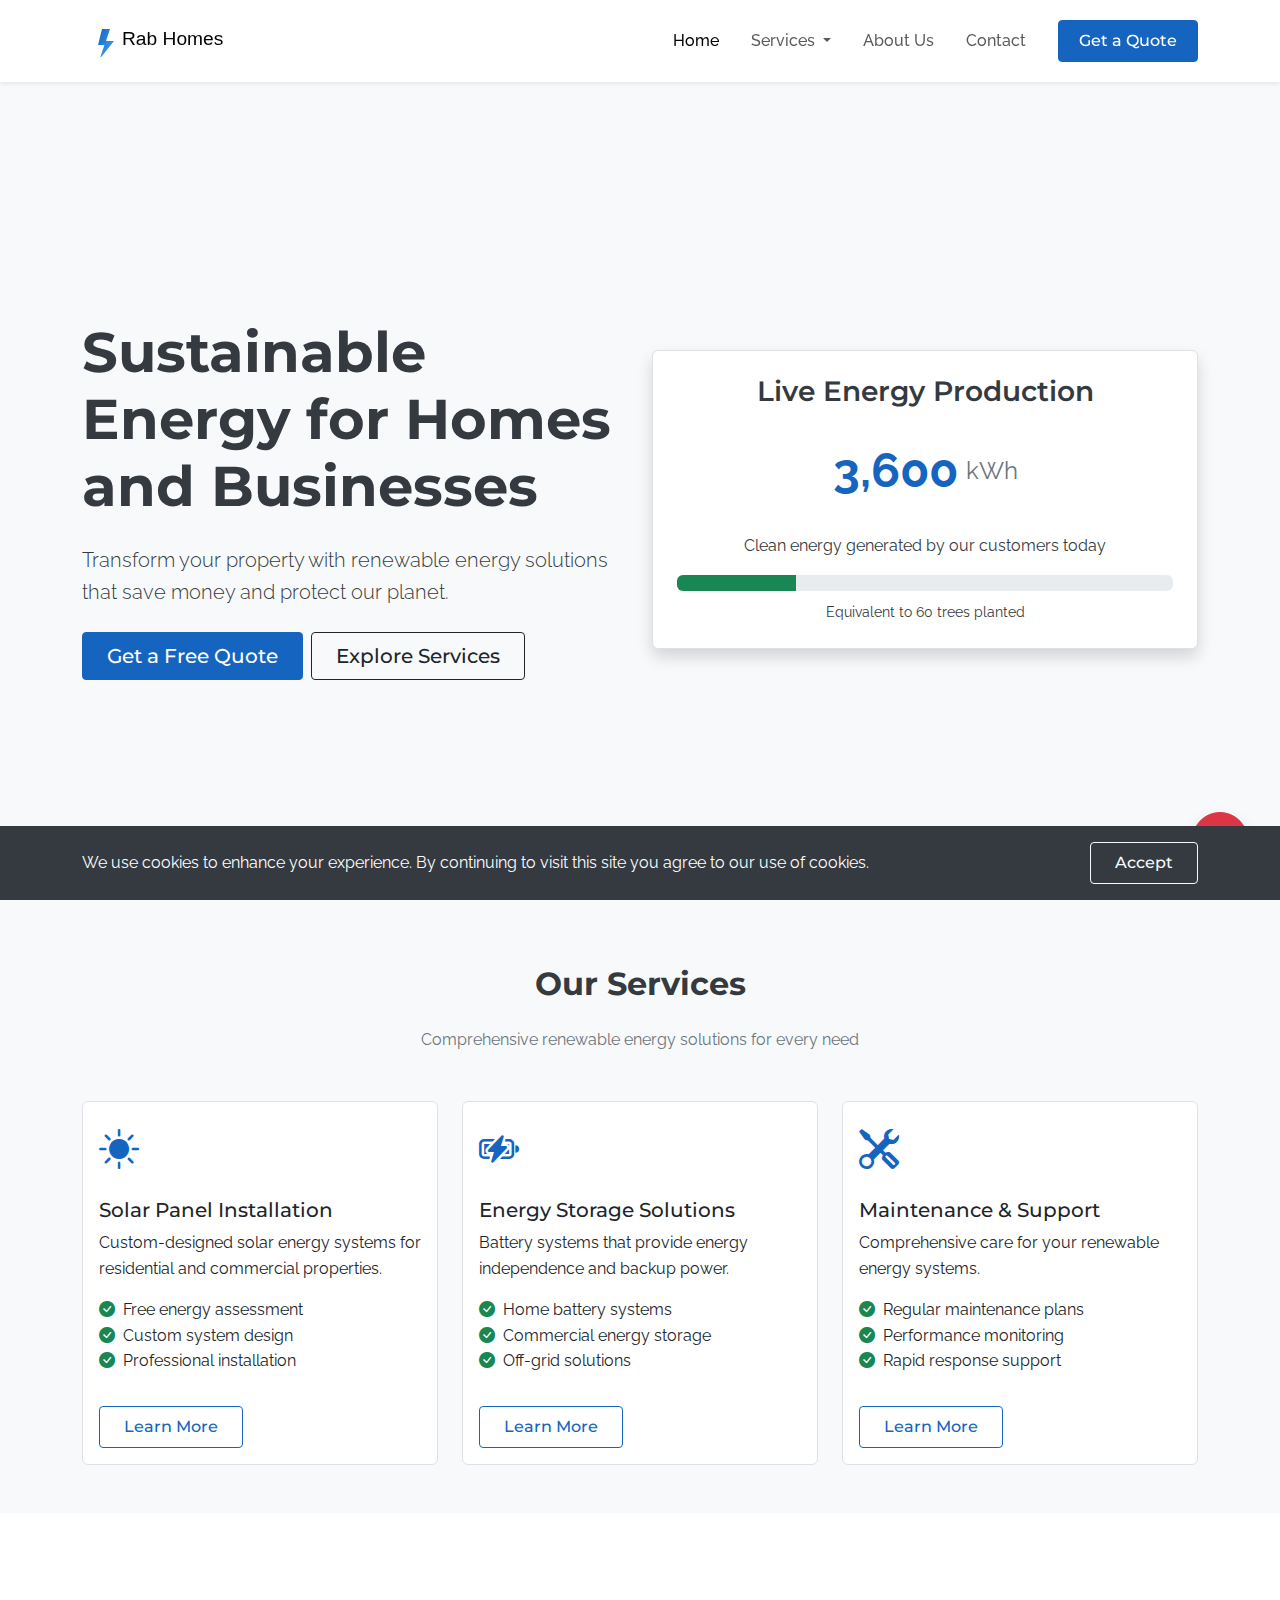
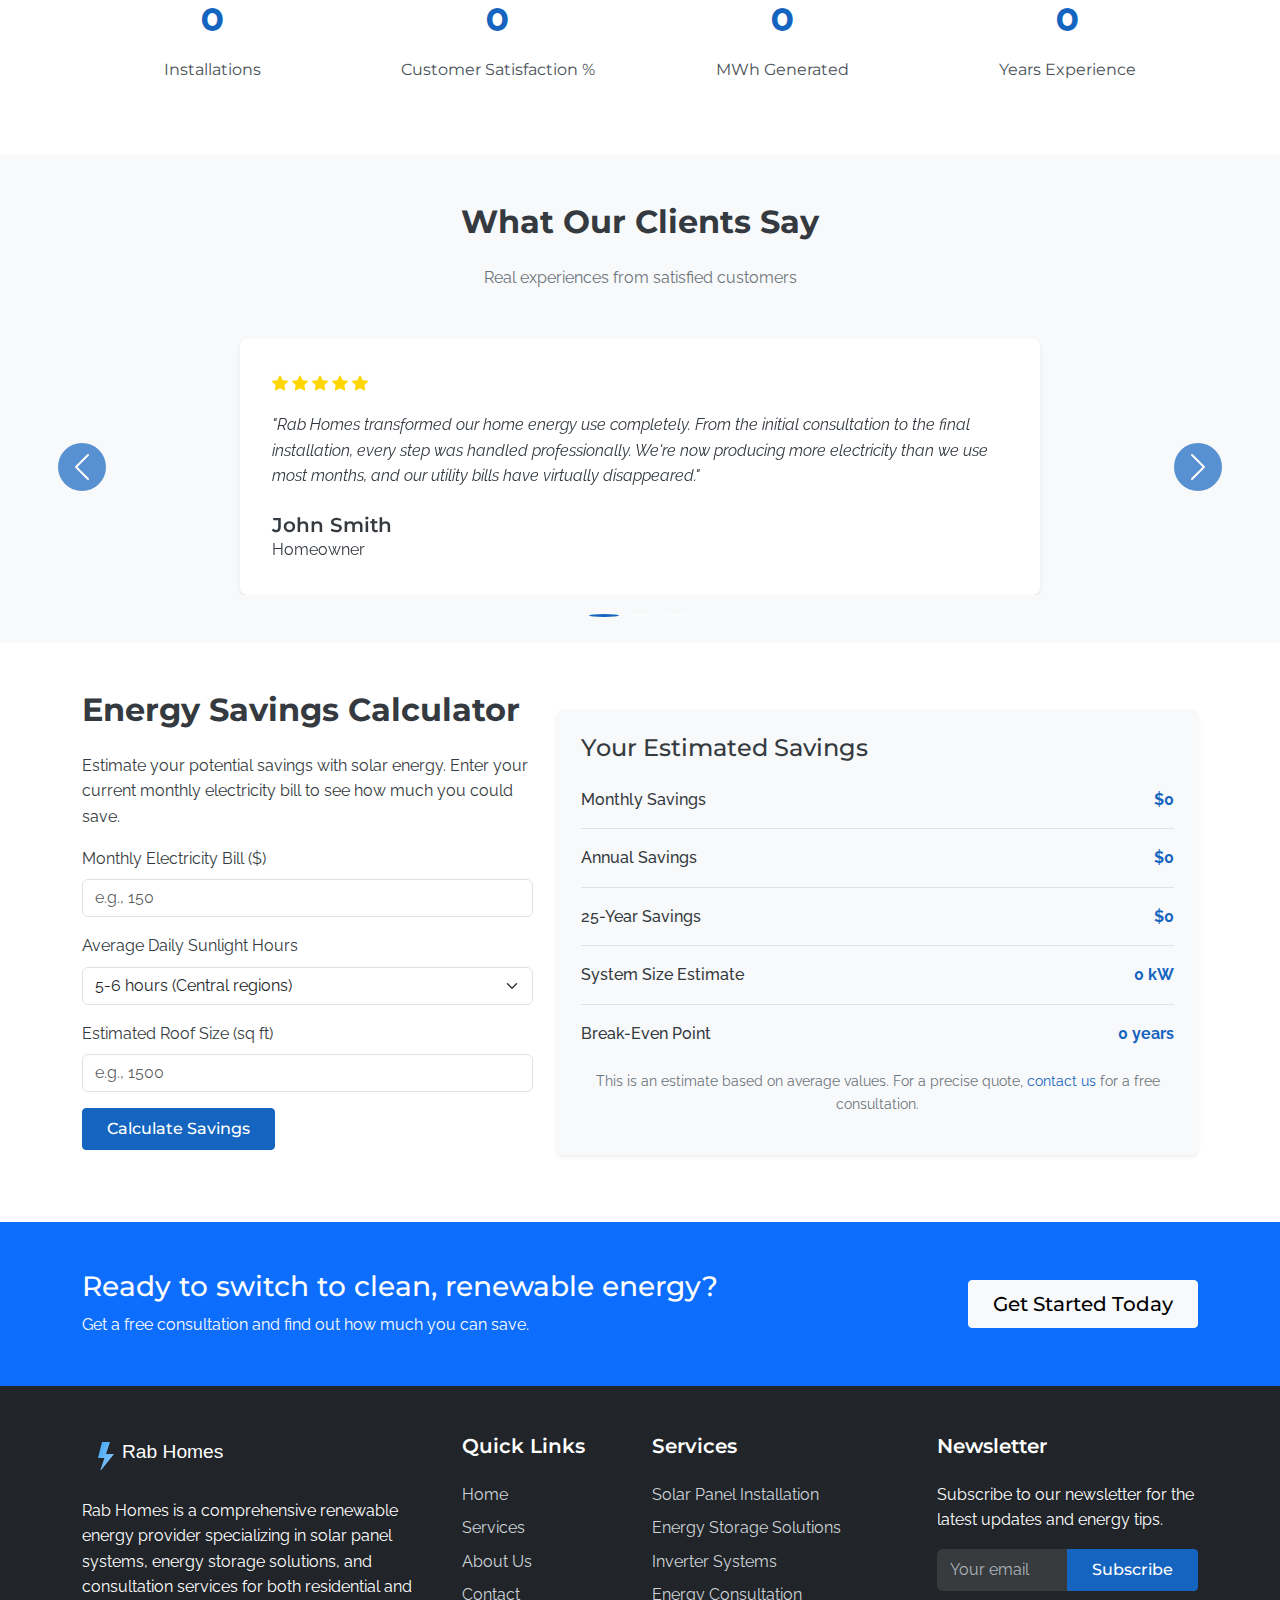
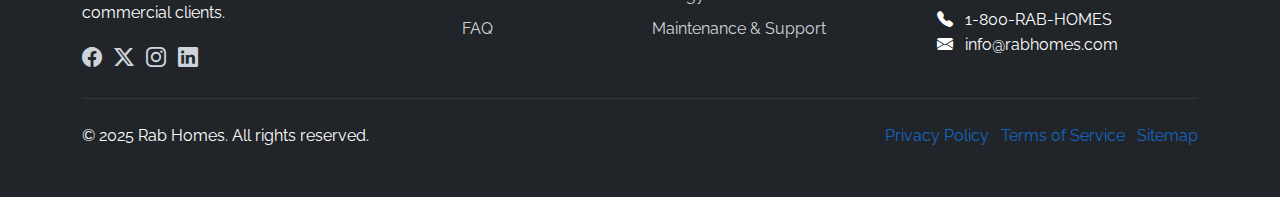
==== commit 5b97b103: "Updated layout." ====
--- a/index.html
+++ b/index.html
@@ -1,721 +1,445 @@
 <!DOCTYPE html>
 <html lang="en">
-	<head>
-		<meta charset="UTF-8" />
-		<meta name="viewport" content="width=device-width, initial-scale=1.0" />
-		
-		<!-- SEO Meta Tags -->
-		<title>Rab Homes | Sustainable Energy Solutions</title>
-		<meta name="description" content="Rab Homes provides comprehensive renewable energy solutions including solar panel installation, energy storage, and consultation services for homes and businesses." />
-		<meta name="keywords" content="renewable energy, solar panels, energy storage, solar installation, green energy, sustainable power, home solar" />
-		<meta name="author" content="Rab Homes" />
-		
-		<!-- Open Graph / Social Media Meta Tags -->
-		<meta property="og:title" content="Rab Homes | Sustainable Energy Solutions" />
-		<meta property="og:description" content="Transform your home or business with sustainable energy solutions from Rab Homes." />
-		<meta property="og:type" content="website" />
-		<meta property="og:url" content="https://www.rabhomes.com/" />
-		<meta property="og:image" content="https://images.unsplash.com/photo-1509391366360-2e959784a276?ixlib=rb-1.2.1&auto=format&fit=crop&w=1200&q=80" />
-		
-		<!-- Favicon -->
-		<link rel="icon" type="image/svg+xml" href="assets/favicon-DF7ahu98.svg" />
-		
-		<!-- Google Fonts -->
-		<link rel="preconnect" href="https://fonts.googleapis.com">
-		<link rel="preconnect" href="https://fonts.gstatic.com" crossorigin>
-		<link href="https://fonts.googleapis.com/css2?family=Roboto:wght@300;400;500;700&family=Open+Sans:wght@300;400;600;700&display=swap" rel="stylesheet">
-		
-		<!-- Bootstrap CSS -->
-		<link href="https://cdn.jsdelivr.net/npm/bootstrap@5.3.2/dist/css/bootstrap.min.css" rel="stylesheet">
-		
-		<!-- Custom CSS -->
-		
-		<!-- Structured Data -->
-		<script type="application/ld+json">
-			{
-				"@context": "https://schema.org",
-				"@type": "LocalBusiness",
-				"name": "Rab Homes",
-				"image": "https://images.unsplash.com/photo-1509391366360-2e959784a276?ixlib=rb-1.2.1&auto=format&fit=crop&w=1200&q=80",
-				"description": "Comprehensive renewable energy provider specializing in solar panel systems, energy storage solutions, and consultation services.",
-				"address": {
-					"@type": "PostalAddress",
-					"streetAddress": "123 Energy Way",
-					"addressLocality": "Solarville",
-					"addressRegion": "CA",
-					"postalCode": "90210",
-					"addressCountry": "US"
-				},
-				"telephone": "+1-555-123-4567",
-				"email": "info@rabhomes.com",
-				"url": "https://www.rabhomes.com",
-				"sameAs": [
-					"https://www.facebook.com/rabhomes",
-					"https://www.twitter.com/rabhomes",
-					"https://www.linkedin.com/company/rabhomes",
-					"https://www.instagram.com/rabhomes"
-				],
-				"openingHoursSpecification": [
-					{
-						"@type": "OpeningHoursSpecification",
-						"dayOfWeek": ["Monday", "Tuesday", "Wednesday", "Thursday", "Friday"],
-						"opens": "08:00",
-						"closes": "18:00"
-					},
-					{
-						"@type": "OpeningHoursSpecification",
-						"dayOfWeek": "Saturday",
-						"opens": "09:00",
-						"closes": "14:00"
-					}
-				],
-				"priceRange": "$$"
-			}
-		</script>
-		<script type="module" crossorigin src="assets/index-euAA13Jm.js"></script>
-		<link rel="stylesheet" crossorigin href="assets/index-BMLpIErS.css">
-	</head>
-	<body>
-		<!-- Cookie Consent Banner -->
-		<div id="cookieConsent" class="cookie-consent">
-			<div class="container">
-				<div class="row align-items-center">
-					<div class="col-lg-8">
-						<p>We use cookies to enhance your experience. By continuing to visit this site you agree to our use of cookies.</p>
-					</div>
-					<div class="col-lg-4 text-lg-end mt-3 mt-lg-0">
-						<button id="cookieAccept" class="btn btn-light me-2">Accept</button>
-						<button id="cookieDecline" class="btn btn-outline-light">Decline</button>
-					</div>
-				</div>
-			</div>
-		</div>
-
-		<!-- Sticky Navigation -->
-		<nav class="navbar navbar-expand-lg navbar-light bg-white sticky-top shadow-sm">
-			<div class="container">
-				<a class="navbar-brand" href="index.html">
-					<span class="text-primary fw-bold">Rab Homes</span>
-				</a>
-				<button class="navbar-toggler" type="button" data-bs-toggle="collapse" data-bs-target="#navbarNav" aria-controls="navbarNav" aria-expanded="false" aria-label="Toggle navigation">
-					<span class="navbar-toggler-icon"></span>
-				</button>
-				<div class="collapse navbar-collapse" id="navbarNav">
-					<ul class="navbar-nav ms-auto">
-						<li class="nav-item">
-							<a class="nav-link active" href="index.html">Home</a>
-						</li>
-						<li class="nav-item dropdown">
-							<a class="nav-link dropdown-toggle" href="#" id="servicesDropdown" role="button" data-bs-toggle="dropdown" aria-expanded="false">
-								Services
-							</a>
-							<ul class="dropdown-menu" aria-labelledby="servicesDropdown">
-								<li><a class="dropdown-item" href="solar-installation.html">Solar Panel Installation</a></li>
-								<li><a class="dropdown-item" href="energy-storage.html">Energy Storage Solutions</a></li>
-								<li><a class="dropdown-item" href="consultation.html">Energy Consultation</a></li>
-								<li><a class="dropdown-item" href="maintenance.html">Maintenance & Support</a></li>
-							</ul>
-						</li>
-						<li class="nav-item">
-							<a class="nav-link" href="about.html">About Us</a>
-						</li>
-						<li class="nav-item">
-							<a class="nav-link" href="projects.html">Projects</a>
-						</li>
-						<!-- <li class="nav-item">
-							<a class="nav-link" href="blog.html">Blog</a>
-						</li> -->
-						<li class="nav-item">
-							<a class="nav-link" href="contact.html">Contact</a>
-						</li>
-						<li class="nav-item ms-lg-3">
-							<a class="btn btn-primary" href="quote.html">Get a Quote</a>
-						</li>
-					</ul>
-				</div>
-			</div>
-		</nav>
-
-		<!-- Hero Section -->
-		<section class="hero-section">
-			<div class="container">
-				<div class="row align-items-center min-vh-75">
-					<div class="col-lg-6">
-						<h1 class="display-4 fw-bold mb-4">Sustainable Energy for a Brighter Future</h1>
-						<p class="lead mb-4">Transform your home or business with cutting-edge renewable energy solutions that save money and protect our planet.</p>
-						<div class="d-flex flex-wrap gap-2">
-							<a href="quote.html" class="btn btn-primary btn-lg">Free Consultation</a>
-							<a href="#services" class="btn btn-outline-primary btn-lg">Our Services</a>
-						</div>
-						<div class="mt-4 d-flex align-items-center">
-							<div class="me-4">
-								<div class="d-flex align-items-center">
-									<div class="text-success me-2">
-										<svg xmlns="http://www.w3.org/2000/svg" width="24" height="24" viewBox="0 0 24 24" fill="none" stroke="currentColor" stroke-width="2" stroke-linecap="round" stroke-linejoin="round" class="feather feather-check-circle"><path d="M22 11.08V12a10 10 0 1 1-5.93-9.14"></path><polyline points="22 4 12 14.01 9 11.01"></polyline></svg>
-									</div>
-									<span>30% Federal Tax Credit</span>
-								</div>
-							</div>
-							<div>
-								<div class="d-flex align-items-center">
-									<div class="text-success me-2">
-										<svg xmlns="http://www.w3.org/2000/svg" width="24" height="24" viewBox="0 0 24 24" fill="none" stroke="currentColor" stroke-width="2" stroke-linecap="round" stroke-linejoin="round" class="feather feather-check-circle"><path d="M22 11.08V12a10 10 0 1 1-5.93-9.14"></path><polyline points="22 4 12 14.01 9 11.01"></polyline></svg>
-									</div>
-									<span>25+ Year Warranty</span>
-								</div>
-							</div>
-						</div>
-					</div>
-					<div class="col-lg-6 mt-5 mt-lg-0">
-						<div class="hero-image-container">
-							<img src="https://images.unsplash.com/photo-1509391366360-2e959784a276?ixlib=rb-1.2.1&auto=format&fit=crop&w=1200&q=80" alt="Solar panels on a modern home" class="img-fluid rounded-4 shadow-lg">
-							<div class="energy-counter">
-								<div class="counter-inner">
-									<h4>Clean Energy Generated</h4>
-									<div class="counter-value" id="energyCounter">0</div>
-									<span>MWh and counting</span>
-								</div>
-							</div>
-						</div>
-					</div>
-				</div>
-			</div>
-		</section>
-
-		<!-- Services Section -->
-		<section id="services" class="py-5 bg-light">
-			<div class="container py-5">
-				<div class="text-center mb-5">
-					<h2 class="section-title">Our Services</h2>
-					<p class="section-subtitle">Comprehensive renewable energy solutions for every need</p>
-				</div>
-				<div class="row g-4">
-					<!-- Service Card 1 -->
-					<div class="col-md-6 col-lg-3">
-						<div class="card service-card h-100">
-							<div class="card-body text-center p-4">
-								<div class="service-icon mb-4">
-									<svg xmlns="http://www.w3.org/2000/svg" width="48" height="48" viewBox="0 0 24 24" fill="none" stroke="currentColor" stroke-width="2" stroke-linecap="round" stroke-linejoin="round" class="feather feather-sun"><circle cx="12" cy="12" r="5"></circle><line x1="12" y1="1" x2="12" y2="3"></line><line x1="12" y1="21" x2="12" y2="23"></line><line x1="4.22" y1="4.22" x2="5.64" y2="5.64"></line><line x1="18.36" y1="18.36" x2="19.78" y2="19.78"></line><line x1="1" y1="12" x2="3" y2="12"></line><line x1="21" y1="12" x2="23" y2="12"></line><line x1="4.22" y1="19.78" x2="5.64" y2="18.36"></line><line x1="18.36" y1="5.64" x2="19.78" y2="4.22"></line></svg>
-								</div>
-								<h3 class="card-title">Solar Panel Installation</h3>
-								<p class="card-text">Custom designed solar energy systems for residential and commercial properties.</p>
-								<a href="solar-installation.html" class="btn btn-outline-primary mt-3">Learn More</a>
-							</div>
-						</div>
-					</div>
-					
-					<!-- Service Card 2 -->
-					<div class="col-md-6 col-lg-3">
-						<div class="card service-card h-100">
-							<div class="card-body text-center p-4">
-								<div class="service-icon mb-4">
-									<svg xmlns="http://www.w3.org/2000/svg" width="48" height="48" viewBox="0 0 24 24" fill="none" stroke="currentColor" stroke-width="2" stroke-linecap="round" stroke-linejoin="round" class="feather feather-battery-charging"><path d="M5 18H3a2 2 0 0 1-2-2V8a2 2 0 0 1 2-2h3.19M15 6h2a2 2 0 0 1 2 2v8a2 2 0 0 1-2 2h-3.19"></path><line x1="23" y1="13" x2="23" y2="11"></line><polyline points="11 6 7 12 13 12 9 18"></polyline></svg>
-								</div>
-								<h3 class="card-title">Energy Storage</h3>
-								<p class="card-text">Advanced battery systems for energy independence and backup power solutions.</p>
-								<a href="energy-storage.html" class="btn btn-outline-primary mt-3">Learn More</a>
-							</div>
-						</div>
-					</div>
-					
-					<!-- Service Card 3 -->
-					<div class="col-md-6 col-lg-3">
-						<div class="card service-card h-100">
-							<div class="card-body text-center p-4">
-								<div class="service-icon mb-4">
-									<svg xmlns="http://www.w3.org/2000/svg" width="48" height="48" viewBox="0 0 24 24" fill="none" stroke="currentColor" stroke-width="2" stroke-linecap="round" stroke-linejoin="round" class="feather feather-clipboard"><path d="M16 4h2a2 2 0 0 1 2 2v14a2 2 0 0 1-2 2H6a2 2 0 0 1-2-2V6a2 2 0 0 1 2-2h2"></path><rect x="8" y="2" width="8" height="4" rx="1" ry="1"></rect></svg>
-								</div>
-								<h3 class="card-title">Energy Consultation</h3>
-								<p class="card-text">Expert guidance on energy efficiency, system design, and financial analysis.</p>
-								<a href="consultation.html" class="btn btn-outline-primary mt-3">Learn More</a>
-							</div>
-						</div>
-					</div>
-					
-					<!-- Service Card 4 -->
-					<div class="col-md-6 col-lg-3">
-						<div class="card service-card h-100">
-							<div class="card-body text-center p-4">
-								<div class="service-icon mb-4">
-									<svg xmlns="http://www.w3.org/2000/svg" width="48" height="48" viewBox="0 0 24 24" fill="none" stroke="currentColor" stroke-width="2" stroke-linecap="round" stroke-linejoin="round" class="feather feather-tool"><path d="M14.7 6.3a1 1 0 0 0 0 1.4l1.6 1.6a1 1 0 0 0 1.4 0l3.77-3.77a6 6 0 0 1-7.94 7.94l-6.91 6.91a2.12 2.12 0 0 1-3-3l6.91-6.91a6 6 0 0 1 7.94-7.94l-3.76 3.76z"></path></svg>
-								</div>
-								<h3 class="card-title">Maintenance & Support</h3>
-								<p class="card-text">Comprehensive maintenance plans and rapid response technical support.</p>
-								<a href="maintenance.html" class="btn btn-outline-primary mt-3">Learn More</a>
-							</div>
-						</div>
-					</div>
-				</div>
-			</div>
-		</section>
-
-		<!-- Statistics Section -->
-		<section class="py-5 bg-dark text-white">
-			<div class="container py-5">
-				<div class="row text-center">
-					<div class="col-6 col-md-3 mb-4 mb-md-0">
-						<div class="stat-item">
-							<h2 class="stat-number" data-count="1500">0</h2>
-							<p class="stat-label">Installations Completed</p>
-						</div>
-					</div>
-					<div class="col-6 col-md-3 mb-4 mb-md-0">
-						<div class="stat-item">
-							<h2 class="stat-number" data-count="25000">0</h2>
-							<p class="stat-label">MWh Generated</p>
-						</div>
-					</div>
-					<div class="col-6 col-md-3">
-						<div class="stat-item">
-							<h2 class="stat-number" data-count="98">0</h2>
-							<p class="stat-label">Customer Satisfaction</p>
-						</div>
-					</div>
-					<div class="col-6 col-md-3">
-						<div class="stat-item">
-							<h2 class="stat-number" data-count="15000">0</h2>
-							<p class="stat-label">Tons of CO₂ Offset</p>
-						</div>
-					</div>
-				</div>
-			</div>
-		</section>
-
-		<!-- Why Choose Us Section -->
-		<section class="py-5">
-			<div class="container py-5">
-				<div class="row align-items-center">
-					<div class="col-lg-6 mb-4 mb-lg-0">
-						<img src="https://images.unsplash.com/photo-1497440001374-f26997328c1b?ixlib=rb-1.2.1&auto=format&fit=crop&w=1200&q=80" alt="Solar technicians installing panels" class="img-fluid rounded-4 shadow">
-					</div>
-					<div class="col-lg-6">
-						<h2 class="section-title">Why Choose Rab Homes?</h2>
-						<p class="mb-4">We combine industry expertise with personalized service to deliver renewable energy solutions that exceed expectations.</p>
-						
-						<div class="feature-item d-flex mb-4">
-							<div class="feature-icon me-3 text-success">
-								<svg xmlns="http://www.w3.org/2000/svg" width="24" height="24" viewBox="0 0 24 24" fill="none" stroke="currentColor" stroke-width="2" stroke-linecap="round" stroke-linejoin="round" class="feather feather-award"><circle cx="12" cy="8" r="7"></circle><polyline points="8.21 13.89 7 23 12 20 17 23 15.79 13.88"></polyline></svg>
-							</div>
-							<div>
-								<h4>Certified Professionals</h4>
-								<p>Our team includes NABCEP certified solar professionals and licensed electrical contractors.</p>
-							</div>
-						</div>
-						
-						<div class="feature-item d-flex mb-4">
-							<div class="feature-icon me-3 text-success">
-								<svg xmlns="http://www.w3.org/2000/svg" width="24" height="24" viewBox="0 0 24 24" fill="none" stroke="currentColor" stroke-width="2" stroke-linecap="round" stroke-linejoin="round" class="feather feather-shield"><path d="M12 22s8-4 8-10V5l-8-3-8 3v7c0 6 8 10 8 10z"></path></svg>
-							</div>
-							<div>
-								<h4>Quality Assurance</h4>
-								<p>We use only tier-1 equipment with comprehensive warranties and rigorous installation standards.</p>
-							</div>
-						</div>
-						
-						<div class="feature-item d-flex mb-4">
-							<div class="feature-icon me-3 text-success">
-								<svg xmlns="http://www.w3.org/2000/svg" width="24" height="24" viewBox="0 0 24 24" fill="none" stroke="currentColor" stroke-width="2" stroke-linecap="round" stroke-linejoin="round" class="feather feather-dollar-sign"><line x1="12" y1="1" x2="12" y2="23"></line><path d="M17 5H9.5a3.5 3.5 0 0 0 0 7h5a3.5 3.5 0 0 1 0 7H6"></path></svg>
-							</div>
-							<div>
-								<h4>Transparent Pricing</h4>
-								<p>No hidden costs or surprise fees. We provide detailed quotes and financing options.</p>
-							</div>
-						</div>
-						
-						<div class="feature-item d-flex">
-							<div class="feature-icon me-3 text-success">
-								<svg xmlns="http://www.w3.org/2000/svg" width="24" height="24" viewBox="0 0 24 24" fill="none" stroke="currentColor" stroke-width="2" stroke-linecap="round" stroke-linejoin="round" class="feather feather-headphones"><path d="M3 18v-6a9 9 0 0 1 18 0v6"></path><path d="M21 19a2 2 0 0 1-2 2h-1a2 2 0 0 1-2-2v-3a2 2 0 0 1 2-2h3zM3 19a2 2 0 0 0 2 2h1a2 2 0 0 0 2-2v-3a2 2 0 0 0-2-2H3z"></path></svg>
-							</div>
-							<div>
-								<h4>Dedicated Support</h4>
-								<p>Ongoing maintenance and rapid response support for the lifetime of your system.</p>
-							</div>
-						</div>
-					</div>
-				</div>
-			</div>
-		</section>
-
-		<!-- Testimonials Section -->
-		<section class="py-5 bg-light">
-			<div class="container py-5">
-				<div class="text-center mb-5">
-					<h2 class="section-title">What Our Clients Say</h2>
-					<p class="section-subtitle">Hear from homeowners and businesses who've made the switch to clean energy</p>
-				</div>
-				
-				<div id="testimonialCarousel" class="carousel slide" data-bs-ride="carousel">
-					<div class="carousel-inner">
-						<!-- Testimonial 1 -->
-						<div class="carousel-item active">
-							<div class="testimonial-card">
-								<div class="row justify-content-center">
-									<div class="col-lg-8">
-										<div class="card border-0 shadow-sm">
-											<div class="card-body p-5">
-												<div class="d-flex align-items-center mb-4">
-													<img src="https://images.unsplash.com/photo-1507003211169-0a1dd7228f2d?ixlib=rb-1.2.1&auto=format&fit=crop&w=100&q=80" alt="John Smith" class="rounded-circle me-3" width="60">
-													<div>
-														<h5 class="mb-0">John Smith</h5>
-														<p class="text-muted mb-0">Homeowner</p>
-													</div>
-													<div class="ms-auto">
-														<div class="text-warning">
-															<i class="bi bi-star-fill"></i>
-															<i class="bi bi-star-fill"></i>
-															<i class="bi bi-star-fill"></i>
-															<i class="bi bi-star-fill"></i>
-															<i class="bi bi-star-fill"></i>
-														</div>
-													</div>
-												</div>
-												<p class="testimonial-text">"Rab Homes transformed our home energy use completely. From the initial consultation to the final installation, every step was handled professionally. We're now producing more electricity than we use most months, and our utility bills have virtually disappeared."</p>
-											</div>
-										</div>
-									</div>
-								</div>
-							</div>
-						</div>
-						
-						<!-- Testimonial 2 -->
-						<div class="carousel-item">
-							<div class="testimonial-card">
-								<div class="row justify-content-center">
-									<div class="col-lg-8">
-										<div class="card border-0 shadow-sm">
-											<div class="card-body p-5">
-												<div class="d-flex align-items-center mb-4">
-													<img src="https://images.unsplash.com/photo-1573497019940-1c28c88b4f3e?ixlib=rb-1.2.1&auto=format&fit=crop&w=100&q=80" alt="Sarah Johnson" class="rounded-circle me-3" width="60">
-													<div>
-														<h5 class="mb-0">Sarah Johnson</h5>
-														<p class="text-muted mb-0">Small Business Owner</p>
-													</div>
-													<div class="ms-auto">
-														<div class="text-warning">
-															<i class="bi bi-star-fill"></i>
-															<i class="bi bi-star-fill"></i>
-															<i class="bi bi-star-fill"></i>
-															<i class="bi bi-star-fill"></i>
-															<i class="bi bi-star-fill"></i>
-														</div>
-													</div>
-												</div>
-												<p class="testimonial-text">"As a small manufacturing business, energy costs were a significant expense. Rab Homes designed a commercial solar system that reduced our electricity costs by 75%. The team was knowledgeable about commercial incentives and helped us maximize our return on investment."</p>
-											</div>
-										</div>
-									</div>
-								</div>
-							</div>
-						</div>
-						
-						<!-- Testimonial 3 -->
-						<div class="carousel-item">
-							<div class="testimonial-card">
-								<div class="row justify-content-center">
-									<div class="col-lg-8">
-										<div class="card border-0 shadow-sm">
-											<div class="card-body p-5">
-												<div class="d-flex align-items-center mb-4">
-													<img src="https://images.unsplash.com/photo-1560250097-0b93528c311a?ixlib=rb-1.2.1&auto=format&fit=crop&w=100&q=80" alt="Michael Davis" class="rounded-circle me-3" width="60">
-													<div>
-														<h5 class="mb-0">Michael Davis</h5>
-														<p class="text-muted mb-0">Property Developer</p>
-													</div>
-													<div class="ms-auto">
-														<div class="text-warning">
-															<i class="bi bi-star-fill"></i>
-															<i class="bi bi-star-fill"></i>
-															<i class="bi bi-star-fill"></i>
-															<i class="bi bi-star-fill"></i>
-															<i class="bi bi-star-half"></i>
-														</div>
-													</div>
-												</div>
-												<p class="testimonial-text">"We've partnered with Rab Homes on multiple projects, and they consistently deliver quality installations on time and on budget. Their expertise in commercial-scale solar has added significant value to our properties and attracted environmentally conscious tenants."</p>
-											</div>
-										</div>
-									</div>
-								</div>
-							</div>
-						</div>
-					</div>
-					
-					<button class="carousel-control-prev" type="button" data-bs-target="#testimonialCarousel" data-bs-slide="prev">
-						<span class="carousel-control-prev-icon" aria-hidden="true"></span>
-						<span class="visually-hidden">Previous</span>
-					</button>
-					<button class="carousel-control-next" type="button" data-bs-target="#testimonialCarousel" data-bs-slide="next">
-						<span class="carousel-control-next-icon" aria-hidden="true"></span>
-						<span class="visually-hidden">Next</span>
-					</button>
-					
-					<div class="carousel-indicators position-relative mt-4">
-						<button type="button" data-bs-target="#testimonialCarousel" data-bs-slide-to="0" class="active" aria-current="true" aria-label="Slide 1"></button>
-						<button type="button" data-bs-target="#testimonialCarousel" data-bs-slide-to="1" aria-label="Slide 2"></button>
-						<button type="button" data-bs-target="#testimonialCarousel" data-bs-slide-to="2" aria-label="Slide 3"></button>
-					</div>
-				</div>
-			</div>
-		</section>
-
-		<!-- CTA Section -->
-		<section class="py-5 bg-dark text-white">
-			<div class="container py-5 text-center">
-				<h2 class="mb-4">Ready to Make the Switch to Clean Energy?</h2>
-				<p class="lead mb-4">Schedule a free consultation with our energy experts today.</p>
-				<a href="contact.html" class="btn btn-light btn-lg">Contact Us</a>
-			</div>
-		</section>
-
-		<!-- Calculator Section -->
-		<section class="py-5">
-			<div class="container py-5">
-				<div class="row align-items-center">
-					<div class="col-lg-5 mb-4 mb-lg-0">
-						<h2 class="section-title">Calculate Your Savings</h2>
-						<p class="mb-4">See how much you could save by switching to solar energy. Our calculator provides an estimate based on your current energy usage and location.</p>
-						<div class="savings-highlights mb-4">
-							<div class="d-flex align-items-center mb-3">
-								<div class="savings-icon me-3 text-success">
-									<svg xmlns="http://www.w3.org/2000/svg" width="24" height="24" viewBox="0 0 24 24" fill="none" stroke="currentColor" stroke-width="2" stroke-linecap="round" stroke-linejoin="round" class="feather feather-trending-down"><polyline points="23 18 13.5 8.5 8.5 13.5 1 6"></polyline><polyline points="17 18 23 18 23 12"></polyline></svg>
-								</div>
-								<div>
-									<h5 class="mb-0">Lower Monthly Bills</h5>
-									<p class="text-muted mb-0">60-90% reduction in electricity costs</p>
-								</div>
-							</div>
-							<div class="d-flex align-items-center mb-3">
-								<div class="savings-icon me-3 text-success">
-									<svg xmlns="http://www.w3.org/2000/svg" width="24" height="24" viewBox="0 0 24 24" fill="none" stroke="currentColor" stroke-width="2" stroke-linecap="round" stroke-linejoin="round" class="feather feather-home"><path d="M3 9l9-7 9 7v11a2 2 0 0 1-2 2H5a2 2 0 0 1-2-2z"></path><polyline points="9 22 9 12 15 12 15 22"></polyline></svg>
-								</div>
-								<div>
-									<h5 class="mb-0">Increased Property Value</h5>
-									<p class="text-muted mb-0">Homes with solar sell for 4.1% more</p>
-								</div>
-							</div>
-							<div class="d-flex align-items-center">
-								<div class="savings-icon me-3 text-success">
-									<svg xmlns="http://www.w3.org/2000/svg" width="24" height="24" viewBox="0 0 24 24" fill="none" stroke="currentColor" stroke-width="2" stroke-linecap="round" stroke-linejoin="round" class="feather feather-calendar"><rect x="3" y="4" width="18" height="18" rx="2" ry="2"></rect><line x1="16" y1="2" x2="16" y2="6"></line><line x1="8" y1="2" x2="8" y2="6"></line><line x1="3" y1="10" x2="21" y2="10"></line></svg>
-								</div>
-								<div>
-									<h5 class="mb-0">Quick Break-Even</h5>
-									<p class="text-muted mb-0">Most systems pay for themselves in 5-8 years</p>
-								</div>
-							</div>
-						</div>
-					</div>
-					<div class="col-lg-7">
-						<div class="card border-0 shadow-sm">
-							<div class="card-body p-4 p-lg-5">
-								<h3 class="card-title mb-4">Energy Savings Calculator</h3>
-								<form id="savingsCalculator">
-									<div class="row g-3">
-										<div class="col-md-6">
-											<label for="monthlyBill" class="form-label">Monthly Electricity Bill ($)</label>
-											<input type="number" class="form-control" id="monthlyBill" placeholder="e.g., 150" required>
-										</div>
-										<div class="col-md-6">
-											<label for="location" class="form-label">Your Location</label>
-											<select class="form-select" id="location" required>
-												<option value="" selected disabled>Select your state</option>
-												<option value="CA">California</option>
-												<option value="AZ">Arizona</option>
-												<option value="TX">Texas</option>
-												<option value="FL">Florida</option>
-												<option value="NY">New York</option>
-												<option value="other">Other</option>
-											</select>
-										</div>
-										<div class="col-md-6">
-											<label for="roofType" class="form-label">Roof Type</label>
-											<select class="form-select" id="roofType">
-												<option value="asphalt">Asphalt Shingle</option>
-												<option value="metal">Metal</option>
-												<option value="tile">Tile</option>
-												<option value="flat">Flat</option>
-												<option value="other">Other</option>
-											</select>
-										</div>
-										<div class="col-md-6">
-											<label for="homeSize" class="form-label">Home Size (sq ft)</label>
-											<input type="number" class="form-control" id="homeSize" placeholder="e.g., 2000">
-										</div>
-										<div class="col-12">
-											<label for="shading" class="form-label">Roof Shading</label>
-											<div class="range-slider">
-												<input type="range" class="form-range" min="0" max="100" value="20" id="shading">
-												<div class="d-flex justify-content-between">
-													<span>Full Sun</span>
-													<span>Partial Shade</span>
-													<span>Heavy Shade</span>
-												</div>
-											</div>
-										</div>
-										<div class="col-12 mt-4">
-											<button type="submit" class="btn btn-primary w-100">Calculate Savings</button>
-										</div>
-									</div>
-								</form>
-								
-								<div id="calculationResults" class="mt-4 p-4 bg-light rounded d-none">
-									<h4 class="mb-3">Your Estimated Savings</h4>
-									<div class="row">
-										<div class="col-md-4 text-center mb-3 mb-md-0">
-											<h5 class="text-primary mb-1">Monthly</h5>
-											<p class="h3 mb-0" id="monthlySavings">$0</p>
-										</div>
-										<div class="col-md-4 text-center mb-3 mb-md-0">
-											<h5 class="text-primary mb-1">Annual</h5>
-											<p class="h3 mb-0" id="annualSavings">$0</p>
-										</div>
-										<div class="col-md-4 text-center">
-											<h5 class="text-primary mb-1">25-Year</h5>
-											<p class="h3 mb-0" id="lifetimeSavings">$0</p>
-										</div>
-									</div>
-									<div class="text-center mt-4">
-										<a href="quote.html" class="btn btn-success">Get a Detailed Quote</a>
-									</div>
-								</div>
-							</div>
-						</div>
-					</div>
-				</div>
-			</div>
-		</section>
-
-		<!-- Newsletter Section -->
-		<section class="py-5 bg-light">
-			<div class="container py-5">
-				<div class="row justify-content-center">
-					<div class="col-lg-8 text-center">
-						<h2 class="section-title">Stay Updated</h2>
-						<p class="section-subtitle mb-4">Subscribe to our newsletter for the latest renewable energy news and exclusive offers</p>
-						<form class="newsletter-form">
-							<div class="input-group mb-3">
-								<input type="email" class="form-control form-control-lg" placeholder="Your email address" aria-label="Email address" required>
-								<button class="btn btn-primary" type="submit">Subscribe</button>
-							</div>
-							<div class="form-text text-center">We respect your privacy. Unsubscribe at any time.</div>
-						</form>
-					</div>
-				</div>
-			</div>
-		</section>
-
-		<!-- Footer -->
-		<footer class="bg-dark text-white pt-5 pb-3">
-			<div class="container">
-				<div class="row">
-					<div class="col-lg-4 mb-4 mb-lg-0">
-						<h4 class="text-white mb-4">Rab Homes</h4>
-						<p>Comprehensive renewable energy provider specializing in solar panel systems, energy storage solutions, and consultation services.</p>
-						<div class="social-icons mt-4">
-							<a href="#" class="text-white me-3"><i class="bi bi-facebook"></i></a>
-							<a href="#" class="text-white me-3"><i class="bi bi-twitter"></i></a>
-							<a href="#" class="text-white me-3"><i class="bi bi-instagram"></i></a>
-							<a href="#" class="text-white me-3"><i class="bi bi-linkedin"></i></a>
-							<a href="#" class="text-white"><i class="bi bi-youtube"></i></a>
-						</div>
-					</div>
-					<div class="col-lg-2 col-md-4 mb-4 mb-md-0">
-						<h5 class="text-white mb-4">Quick Links</h5>
-						<ul class="list-unstyled footer-links">
-							<li class="mb-2"><a href="index.html" class="text-white-50">Home</a></li>
-							<li class="mb-2"><a href="about.html" class="text-white-50">About Us</a></li>
-							<li class="mb-2"><a href="services.html" class="text-white-50">Services</a></li>
-							<li class="mb-2"><a href="projects.html" class="text-white-50">Projects</a></li>
-							<li class="mb-2"><a href="blog.html" class="text-white-50">Blog</a></li>
-							<li><a href="contact.html" class="text-white-50">Contact</a></li>
-						</ul>
-					</div>
-					<div class="col-lg-3 col-md-4 mb-4 mb-md-0">
-						<h5 class="text-white mb-4">Our Services</h5>
-						<ul class="list-unstyled footer-links">
-							<li class="mb-2"><a href="solar-installation.html" class="text-white-50">Solar Panel Installation</a></li>
-							<li class="mb-2"><a href="energy-storage.html" class="text-white-50">Energy Storage Solutions</a></li>
-							<li class="mb-2"><a href="consultation.html" class="text-white-50">Energy Consultation</a></li>
-							<li class="mb-2"><a href="maintenance.html" class="text-white-50">Maintenance & Support</a></li>
-							<li><a href="commercial.html" class="text-white-50">Commercial Solutions</a></li>
-						</ul>
-					</div>
-					<div class="col-lg-3 col-md-4">
-						<h5 class="text-white mb-4">Contact Info</h5>
-						<ul class="list-unstyled footer-contact">
-							<li class="d-flex mb-3">
-								<i class="bi bi-geo-alt-fill me-2 text-primary"></i>
-								<span>123 Energy Way, Solarville, CA 90210</span>
-							</li>
-							<li class="d-flex mb-3">
-								<i class="bi bi-telephone-fill me-2 text-primary"></i>
-								<span>(555) 123-4567</span>
-							</li>
-							<li class="d-flex mb-3">
-								<i class="bi bi-envelope-fill me-2 text-primary"></i>
-								<span>info@rabhomes.com</span>
-							</li>
-							<li class="d-flex">
-								<i class="bi bi-clock-fill me-2 text-primary"></i>
-								<span>Mon-Fri: 8AM-6PM, Sat: 9AM-2PM</span>
-							</li>
-						</ul>
-					</div>
-				</div>
-				<hr class="mt-4 mb-4 border-secondary">
-				<div class="row align-items-center">
-					<div class="col-md-6 text-center text-md-start mb-3 mb-md-0">
-						<p class="mb-0 text-white-50">&copy; 2025 Rab Homes. All rights reserved.</p>
-					</div>
-					<div class="col-md-6 text-center text-md-end">
-						<ul class="list-inline mb-0">
-							<li class="list-inline-item"><a href="#" class="text-white-50">Privacy Policy</a></li>
-							<li class="list-inline-item"><span class="text-white-50">|</span></li>
-							<li class="list-inline-item"><a href="#" class="text-white-50">Terms of Service</a></li>
-							<li class="list-inline-item"><span class="text-white-50">|</span></li>
-							<li class="list-inline-item"><a href="#" class="text-white-50">Sitemap</a></li>
-						</ul>
-					</div>
-				</div>
-			</div>
-		</footer>
-
-		<!-- Emergency Contact Button -->
-		<div class="emergency-contact">
-			<button class="btn btn-danger rounded-circle" data-bs-toggle="modal" data-bs-target="#emergencyModal">
-				<svg xmlns="http://www.w3.org/2000/svg" width="24" height="24" viewBox="0 0 24 24" fill="none" stroke="currentColor" stroke-width="2" stroke-linecap="round" stroke-linejoin="round" class="feather feather-phone"><path d="M22 16.92v3a2 2 0 0 1-2.18 2 19.79 19.79 0 0 1-8.63-3.07 19.5 19.5 0 0 1-6-6 19.79 19.79 0 0 1-3.07-8.67A2 2 0 0 1 4.11 2h3a2 2 0 0 1 2 1.72 12.84 12.84 0 0 0 .7 2.81 2 2 0 0 1-.45 2.11L8.09 9.91a16 16 0 0 0 6 6l1.27-1.27a2 2 0 0 1 2.11-.45 12.84 12.84 0 0 0 2.81.7A2 2 0 0 1 22 16.92z"></path></svg>
-			</button>
-		</div>
-
-		<!-- Emergency Contact Modal -->
-		<div class="modal fade" id="emergencyModal" tabindex="-1" aria-labelledby="emergencyModalLabel" aria-hidden="true">
-			<div class="modal-dialog modal-dialog-centered">
-				<div class="modal-content">
-					<div class="modal-header bg-danger text-white">
-						<h5 class="modal-title" id="emergencyModalLabel">Emergency Contact</h5>
-						<button type="button" class="btn-close btn-close-white" data-bs-dismiss="modal" aria-label="Close"></button>
-					</div>
-					<div class="modal-body">
-						<p>For urgent system issues or emergencies, please contact our 24/7 support line:</p>
-						<div class="d-grid gap-2">
-							<a href="tel:+15551234567" class="btn btn-danger">
-								<i class="bi bi-telephone-fill me-2"></i> (555) 123-4567
-							</a>
-							<p class="text-center mt-2 mb-0">Our emergency team is available 24/7</p>
-						</div>
-					</div>
-				</div>
-			</div>
-		</div>
-
-		<!-- Bootstrap Bundle with Popper -->
-		<script src="https://cdn.jsdelivr.net/npm/bootstrap@5.3.2/dist/js/bootstrap.bundle.min.js"></script>
-		
-		<!-- jQuery -->
-		<script src="https://code.jquery.com/jquery-3.7.1.min.js"></script>
-		
-		<!-- Bootstrap Icons -->
-		<link rel="stylesheet" href="https://cdn.jsdelivr.net/npm/bootstrap-icons@1.11.1/font/bootstrap-icons.css">
-		
-		<!-- Custom JavaScript -->
-	</body>
+  <head>
+    <meta charset="UTF-8" />
+    <link rel="icon" type="image/svg+xml" href="favicon.svg" />
+    <meta name="viewport" content="width=device-width, initial-scale=1.0" />
+    <title>Rab Homes - Sustainable Energy Solutions</title>
+    <link rel="preconnect" href="https://fonts.googleapis.com">
+    <link rel="preconnect" href="https://fonts.gstatic.com" crossorigin>
+    <link href="https://fonts.googleapis.com/css2?family=Raleway:wght@300;400;500;600;700&family=Montserrat:wght@300;400;500;600;700&display=swap" rel="stylesheet">
+    <link rel="stylesheet" href="https://cdn.jsdelivr.net/npm/bootstrap-icons@1.11.2/font/bootstrap-icons.min.css">
+    <link href="https://cdn.jsdelivr.net/npm/bootstrap@5.0.2/dist/css/bootstrap.min.css" rel="stylesheet" integrity="sha384-EVSTQN3/azprG1Anm3QDgpJLIm9Nao0Yz1ztcQTwFspd3yD65VohhpuuCOmLASjC" crossorigin="anonymous">
+    <script src="https://cdn.jsdelivr.net/npm/bootstrap@5.0.2/dist/js/bootstrap.bundle.min.js" integrity="sha384-MrcW6ZMFYlzcLA8Nl+NtUVF0sA7MsXsP1UyJoMp4YLEuNSfAP+JcXn/tWtIaxVXM" crossorigin="anonymous"></script>
+    <link rel="stylesheet" href="css/style.css">
+  </head>
+  <body>
+    <!-- Cookie Banner -->
+    <div class="cookie-banner" id="cookieBanner">
+      <div class="container">
+        <div class="d-flex justify-content-between align-items-center">
+          <p class="mb-0">We use cookies to enhance your experience. By continuing to visit this site you agree to our use of cookies.</p>
+          <button class="btn btn-outline-light" id="acceptCookies">Accept</button>
+        </div>
+      </div>
+    </div>
+
+    <!-- Emergency Contact Button -->
+    <div class="emergency-contact">
+      <button class="btn btn-danger rounded-circle" data-bs-toggle="modal" data-bs-target="#emergencyModal">
+        <i class="bi bi-telephone-fill"></i>
+      </button>
+    </div>
+
+    <!-- Emergency Contact Modal -->
+    <div class="modal fade" id="emergencyModal" tabindex="-1" aria-labelledby="emergencyModalLabel" aria-hidden="true">
+      <div class="modal-dialog">
+        <div class="modal-content">
+          <div class="modal-header bg-danger text-white">
+            <h5 class="modal-title" id="emergencyModalLabel">Emergency Contact</h5>
+            <button type="button" class="btn-close btn-close-white" data-bs-dismiss="modal" aria-label="Close"></button>
+          </div>
+          <div class="modal-body">
+            <p>For emergency service or urgent assistance, please call our 24/7 support line:</p>
+            <h3 class="text-center"><a href="tel:1-800-RAB-HELP" class="text-decoration-none">1-800-RAB-HELP</a></h3>
+            <p class="mt-3">Our emergency response team is available at all times to address critical issues with your energy system.</p>
+          </div>
+          <div class="modal-footer">
+            <button type="button" class="btn btn-secondary" data-bs-dismiss="modal">Close</button>
+            <a href="tel:1-800-RAB-HELP" class="btn btn-danger">Call Now</a>
+          </div>
+        </div>
+      </div>
+    </div>
+
+    <!-- Navigation -->
+    <nav class="navbar navbar-expand-lg navbar-light bg-white sticky-top shadow-sm">
+      <div class="container">
+        <a class="navbar-brand" href="index.html">
+          <img src="images/logo.svg" alt="Rab Homes Logo" height="40">
+        </a>
+        <button class="navbar-toggler" type="button" data-bs-toggle="collapse" data-bs-target="#navbarNav" aria-controls="navbarNav" aria-expanded="false" aria-label="Toggle navigation">
+          <span class="navbar-toggler-icon"></span>
+        </button>
+        <div class="collapse navbar-collapse" id="navbarNav">
+          <ul class="navbar-nav ms-auto">
+            <li class="nav-item">
+              <a class="nav-link active" aria-current="page" href="index.html">Home</a>
+            </li>
+            <li class="nav-item dropdown">
+              <a class="nav-link dropdown-toggle" href="#" id="servicesDropdown" role="button" data-bs-toggle="dropdown" aria-expanded="false">
+                Services
+              </a>
+              <ul class="dropdown-menu" aria-labelledby="servicesDropdown">
+                <li><a class="dropdown-item" href="services.html#solar">Solar Panel Installation</a></li>
+                <li><a class="dropdown-item" href="services.html#storage">Energy Storage Solutions</a></li>
+                <li><a class="dropdown-item" href="services.html#inverters">Inverter Systems</a></li>
+                <li><a class="dropdown-item" href="services.html#consultation">Energy Consultation</a></li>
+                <li><a class="dropdown-item" href="services.html#maintenance">Maintenance & Support</a></li>
+              </ul>
+            </li>
+            <li class="nav-item">
+              <a class="nav-link" href="about.html">About Us</a>
+            </li>
+            <li class="nav-item">
+              <a class="nav-link" href="contact.html">Contact</a>
+            </li>
+            <li class="nav-item">
+              <a class="btn btn-primary ms-lg-3" href="contact.html#quote">Get a Quote</a>
+            </li>
+          </ul>
+        </div>
+      </div>
+    </nav>
+
+    <!-- Hero Section -->
+    <section class="hero">
+      <div class="container">
+        <div class="row align-items-center min-vh-75">
+          <div class="col-lg-6">
+            <h1 class="display-4 fw-bold mb-4">Sustainable Energy for Homes and Businesses</h1>
+            <p class="lead mb-4">Transform your property with renewable energy solutions that save money and protect our planet.</p>
+            <div class="d-flex flex-wrap gap-2">
+              <a href="contact.html#quote" class="btn btn-primary btn-lg">Get a Free Quote</a>
+              <a href="services.html" class="btn btn-outline-dark btn-lg">Explore Services</a>
+            </div>
+          </div>
+          <div class="col-lg-6">
+            <div class="energy-counter-container mt-5 mt-lg-0">
+              <div class="energy-counter text-center p-4 rounded shadow">
+                <h3>Live Energy Production</h3>
+                <div class="counter-display">
+                  <div class="counter-value" id="energyCounter">0</div>
+                  <div class="counter-unit">kWh</div>
+                </div>
+                <p>Clean energy generated by our customers today</p>
+                <div class="progress">
+                  <div class="progress-bar bg-success" role="progressbar" style="width: 0%" id="energyProgress" aria-valuenow="0" aria-valuemin="0" aria-valuemax="100"></div>
+                </div>
+                <p class="mt-2 mb-0"><small>Equivalent to <span id="treesPlanted">0</span> trees planted</small></p>
+              </div>
+            </div>
+          </div>
+        </div>
+      </div>
+    </section>
+
+    <!-- Services Section -->
+    <section class="services py-5 bg-light">
+      <div class="container">
+        <div class="text-center mb-5">
+          <h2 class="section-title">Our Services</h2>
+          <p class="section-subtitle">Comprehensive renewable energy solutions for every need</p>
+        </div>
+        <div class="row g-4">
+          <div class="col-md-6 col-lg-4">
+            <div class="card service-card h-100">
+              <div class="card-body">
+                <div class="service-icon mb-3">
+                  <i class="bi bi-sun-fill"></i>
+                </div>
+                <h3 class="card-title h5">Solar Panel Installation</h3>
+                <p class="card-text">Custom-designed solar energy systems for residential and commercial properties.</p>
+                <ul class="list-unstyled">
+                  <li><i class="bi bi-check-circle-fill text-success me-2"></i>Free energy assessment</li>
+                  <li><i class="bi bi-check-circle-fill text-success me-2"></i>Custom system design</li>
+                  <li><i class="bi bi-check-circle-fill text-success me-2"></i>Professional installation</li>
+                </ul>
+                <a href="services.html#solar" class="btn btn-outline-primary mt-3">Learn More</a>
+              </div>
+            </div>
+          </div>
+          <div class="col-md-6 col-lg-4">
+            <div class="card service-card h-100">
+              <div class="card-body">
+                <div class="service-icon mb-3">
+                  <i class="bi bi-battery-charging"></i>
+                </div>
+                <h3 class="card-title h5">Energy Storage Solutions</h3>
+                <p class="card-text">Battery systems that provide energy independence and backup power.</p>
+                <ul class="list-unstyled">
+                  <li><i class="bi bi-check-circle-fill text-success me-2"></i>Home battery systems</li>
+                  <li><i class="bi bi-check-circle-fill text-success me-2"></i>Commercial energy storage</li>
+                  <li><i class="bi bi-check-circle-fill text-success me-2"></i>Off-grid solutions</li>
+                </ul>
+                <a href="services.html#storage" class="btn btn-outline-primary mt-3">Learn More</a>
+              </div>
+            </div>
+          </div>
+          <div class="col-md-6 col-lg-4">
+            <div class="card service-card h-100">
+              <div class="card-body">
+                <div class="service-icon mb-3">
+                  <i class="bi bi-tools"></i>
+                </div>
+                <h3 class="card-title h5">Maintenance & Support</h3>
+                <p class="card-text">Comprehensive care for your renewable energy systems.</p>
+                <ul class="list-unstyled">
+                  <li><i class="bi bi-check-circle-fill text-success me-2"></i>Regular maintenance plans</li>
+                  <li><i class="bi bi-check-circle-fill text-success me-2"></i>Performance monitoring</li>
+                  <li><i class="bi bi-check-circle-fill text-success me-2"></i>Rapid response support</li>
+                </ul>
+                <a href="services.html#maintenance" class="btn btn-outline-primary mt-3">Learn More</a>
+              </div>
+            </div>
+          </div>
+        </div>
+      </div>
+    </section>
+
+    <!-- Stats Section -->
+    <section class="stats py-5">
+      <div class="container">
+        <div class="row text-center">
+          <div class="col-6 col-md-3 mb-4 mb-md-0">
+            <div class="stat-item">
+              <div class="stat-number" data-count="5000">0</div>
+              <div class="stat-label">Installations</div>
+            </div>
+          </div>
+          <div class="col-6 col-md-3 mb-4 mb-md-0">
+            <div class="stat-item">
+              <div class="stat-number" data-count="98">0</div>
+              <div class="stat-label">Customer Satisfaction %</div>
+            </div>
+          </div>
+          <div class="col-6 col-md-3">
+            <div class="stat-item">
+              <div class="stat-number" data-count="25000">0</div>
+              <div class="stat-label">MWh Generated</div>
+            </div>
+          </div>
+          <div class="col-6 col-md-3">
+            <div class="stat-item">
+              <div class="stat-number" data-count="15">0</div>
+              <div class="stat-label">Years Experience</div>
+            </div>
+          </div>
+        </div>
+      </div>
+    </section>
+
+    <!-- Testimonials Section -->
+    <section class="testimonials py-5 bg-light">
+      <div class="container">
+        <div class="text-center mb-5">
+          <h2 class="section-title">What Our Clients Say</h2>
+          <p class="section-subtitle">Real experiences from satisfied customers</p>
+        </div>
+        <div id="testimonialCarousel" class="carousel slide" data-bs-ride="carousel">
+          <div class="carousel-inner">
+            <div class="carousel-item active">
+              <div class="testimonial-card">
+                <div class="testimonial-content">
+                  <div class="testimonial-rating mb-3">
+                    <i class="bi bi-star-fill"></i>
+                    <i class="bi bi-star-fill"></i>
+                    <i class="bi bi-star-fill"></i>
+                    <i class="bi bi-star-fill"></i>
+                    <i class="bi bi-star-fill"></i>
+                  </div>
+                  <p class="testimonial-text">"Rab Homes transformed our home energy use completely. From the initial consultation to the final installation, every step was handled professionally. We're now producing more electricity than we use most months, and our utility bills have virtually disappeared."</p>
+                  <div class="testimonial-author">
+                    <h5 class="mb-0">John Smith</h5>
+                    <p class="mb-0">Homeowner</p>
+                  </div>
+                </div>
+              </div>
+            </div>
+            <div class="carousel-item">
+              <div class="testimonial-card">
+                <div class="testimonial-content">
+                  <div class="testimonial-rating mb-3">
+                    <i class="bi bi-star-fill"></i>
+                    <i class="bi bi-star-fill"></i>
+                    <i class="bi bi-star-fill"></i>
+                    <i class="bi bi-star-fill"></i>
+                    <i class="bi bi-star-fill"></i>
+                  </div>
+                  <p class="testimonial-text">"As a small manufacturing business, energy costs were a significant expense. Rab Homes designed a commercial solar system that reduced our electricity costs by 75%. The team was knowledgeable about commercial incentives and helped us maximize our return on investment."</p>
+                  <div class="testimonial-author">
+                    <h5 class="mb-0">Sarah Johnson</h5>
+                    <p class="mb-0">Small Business Owner</p>
+                  </div>
+                </div>
+              </div>
+            </div>
+            <div class="carousel-item">
+              <div class="testimonial-card">
+                <div class="testimonial-content">
+                  <div class="testimonial-rating mb-3">
+                    <i class="bi bi-star-fill"></i>
+                    <i class="bi bi-star-fill"></i>
+                    <i class="bi bi-star-fill"></i>
+                    <i class="bi bi-star-fill"></i>
+                    <i class="bi bi-star-fill"></i>
+                  </div>
+                  <p class="testimonial-text">"We've partnered with Rab Homes on multiple projects, and they consistently deliver quality installations on time and on budget. Their expertise in commercial-scale solar has added significant value to our properties and attracted environmentally conscious tenants."</p>
+                  <div class="testimonial-author">
+                    <h5 class="mb-0">Michael Chen</h5>
+                    <p class="mb-0">Property Developer</p>
+                  </div>
+                </div>
+              </div>
+            </div>
+          </div>
+          <button class="carousel-control-prev" type="button" data-bs-target="#testimonialCarousel" data-bs-slide="prev">
+            <span class="carousel-control-prev-icon" aria-hidden="true"></span>
+            <span class="visually-hidden">Previous</span>
+          </button>
+          <button class="carousel-control-next" type="button" data-bs-target="#testimonialCarousel" data-bs-slide="next">
+            <span class="carousel-control-next-icon" aria-hidden="true"></span>
+            <span class="visually-hidden">Next</span>
+          </button>
+          <div class="carousel-indicators">
+            <button type="button" data-bs-target="#testimonialCarousel" data-bs-slide-to="0" class="active" aria-current="true" aria-label="Slide 1"></button>
+            <button type="button" data-bs-target="#testimonialCarousel" data-bs-slide-to="1" aria-label="Slide 2"></button>
+            <button type="button" data-bs-target="#testimonialCarousel" data-bs-slide-to="2" aria-label="Slide 3"></button>
+          </div>
+        </div>
+      </div>
+    </section>
+
+    <!-- Energy Calculator Section -->
+    <section class="calculator py-5">
+      <div class="container">
+        <div class="row align-items-center">
+          <div class="col-lg-5 mb-4 mb-lg-0">
+            <h2 class="section-title">Energy Savings Calculator</h2>
+            <p>Estimate your potential savings with solar energy. Enter your current monthly electricity bill to see how much you could save.</p>
+            <div class="calculator-form">
+              <div class="mb-3">
+                <label for="monthlyBill" class="form-label">Monthly Electricity Bill ($)</label>
+                <input type="number" class="form-control" id="monthlyBill" placeholder="e.g., 150">
+              </div>
+              <div class="mb-3">
+                <label for="sunlightHours" class="form-label">Average Daily Sunlight Hours</label>
+                <select class="form-select" id="sunlightHours">
+                  <option value="3">3-4 hours (Northern regions)</option>
+                  <option value="5" selected>5-6 hours (Central regions)</option>
+                  <option value="7">7+ hours (Southern regions)</option>
+                </select>
+              </div>
+              <div class="mb-3">
+                <label for="roofSize" class="form-label">Estimated Roof Size (sq ft)</label>
+                <input type="number" class="form-control" id="roofSize" placeholder="e.g., 1500">
+              </div>
+              <button type="button" class="btn btn-primary" id="calculateSavings">Calculate Savings</button>
+            </div>
+          </div>
+          <div class="col-lg-7">
+            <div class="calculator-results p-4 rounded shadow-sm" id="calculatorResults">
+              <h3 class="h4 mb-4">Your Estimated Savings</h3>
+              <div class="results-container">
+                <div class="result-item">
+                  <div class="result-label">Monthly Savings</div>
+                  <div class="result-value" id="monthlySavings">$0</div>
+                </div>
+                <div class="result-item">
+                  <div class="result-label">Annual Savings</div>
+                  <div class="result-value" id="annualSavings">$0</div>
+                </div>
+                <div class="result-item">
+                  <div class="result-label">25-Year Savings</div>
+                  <div class="result-value" id="lifetimeSavings">$0</div>
+                </div>
+                <div class="result-item">
+                  <div class="result-label">System Size Estimate</div>
+                  <div class="result-value" id="systemSize">0 kW</div>
+                </div>
+                <div class="result-item">
+                  <div class="result-label">Break-Even Point</div>
+                  <div class="result-value" id="breakEven">0 years</div>
+                </div>
+              </div>
+              <div class="text-center mt-4">
+                <p class="disclaimer">This is an estimate based on average values. For a precise quote, <a href="contact.html#quote">contact us</a> for a free consultation.</p>
+              </div>
+            </div>
+          </div>
+        </div>
+      </div>
+    </section>
+
+    <!-- CTA Section -->
+    <section class="cta py-5 bg-primary text-white">
+      <div class="container">
+        <div class="row align-items-center">
+          <div class="col-lg-8 mb-4 mb-lg-0">
+            <h2 class="h3">Ready to switch to clean, renewable energy?</h2>
+            <p class="mb-0">Get a free consultation and find out how much you can save.</p>
+          </div>
+          <div class="col-lg-4 text-lg-end">
+            <a href="contact.html#quote" class="btn btn-light btn-lg">Get Started Today</a>
+          </div>
+        </div>
+      </div>
+    </section>
+
+    <!-- Footer -->
+    <footer class="footer py-5 bg-dark text-white">
+      <div class="container">
+        <div class="row g-4">
+          <div class="col-lg-4 mb-4 mb-lg-0">
+            <img src="images/logo-white.svg" alt="Rab Homes Logo" height="40" class="mb-4">
+            <p>Rab Homes is a comprehensive renewable energy provider specializing in solar panel systems, energy storage solutions, and consultation services for both residential and commercial clients.</p>
+            <div class="social-links">
+              <a href="#" class="me-2"><i class="bi bi-facebook"></i></a>
+              <a href="#" class="me-2"><i class="bi bi-twitter-x"></i></a>
+              <a href="#" class="me-2"><i class="bi bi-instagram"></i></a>
+              <a href="#" class="me-2"><i class="bi bi-linkedin"></i></a>
+            </div>
+          </div>
+          <div class="col-sm-6 col-lg-2 mb-4 mb-lg-0">
+            <h5 class="mb-4">Quick Links</h5>
+            <ul class="list-unstyled footer-links">
+              <li><a href="index.html">Home</a></li>
+              <li><a href="services.html">Services</a></li>
+              <li><a href="about.html">About Us</a></li>
+              <li><a href="contact.html">Contact</a></li>
+              <li><a href="#">FAQ</a></li>
+            </ul>
+          </div>
+          <div class="col-sm-6 col-lg-3 mb-4 mb-lg-0">
+            <h5 class="mb-4">Services</h5>
+            <ul class="list-unstyled footer-links">
+              <li><a href="services.html#solar">Solar Panel Installation</a></li>
+              <li><a href="services.html#storage">Energy Storage Solutions</a></li>
+              <li><a href="services.html#inverters">Inverter Systems</a></li>
+              <li><a href="services.html#consultation">Energy Consultation</a></li>
+              <li><a href="services.html#maintenance">Maintenance & Support</a></li>
+            </ul>
+          </div>
+          <div class="col-lg-3">
+            <h5 class="mb-4">Newsletter</h5>
+            <p>Subscribe to our newsletter for the latest updates and energy tips.</p>
+            <form class="newsletter-form">
+              <div class="input-group mb-3">
+                <input type="email" class="form-control" placeholder="Your email" aria-label="Your email" required>
+                <button class="btn btn-primary" type="submit">Subscribe</button>
+              </div>
+            </form>
+            <p class="mt-3">
+              <i class="bi bi-telephone-fill me-2"></i> 1-800-RAB-HOMES<br>
+              <i class="bi bi-envelope-fill me-2"></i> info@rabhomes.com
+            </p>
+          </div>
+        </div>
+        <hr class="mt-4 mb-4 border-secondary">
+        <div class="row">
+          <div class="col-md-6 mb-3 mb-md-0">
+            <p class="mb-0">&copy; 2025 Rab Homes. All rights reserved.</p>
+          </div>
+          <div class="col-md-6 text-md-end">
+            <ul class="list-inline mb-0">
+              <li class="list-inline-item"><a href="#">Privacy Policy</a></li>
+              <li class="list-inline-item"><a href="#">Terms of Service</a></li>
+              <li class="list-inline-item"><a href="#">Sitemap</a></li>
+            </ul>
+          </div>
+        </div>
+      </div>
+    </footer>
+    <script type="module" src="js/main.js"></script>
+  </body>
 </html>--- a/css/style.css
+++ b/css/style.css
@@ -0,0 +1,1164 @@
+/* Import Bootstrap CSS */
+@import url('https://cdn.jsdelivr.net/npm/bootstrap@5.3.2/dist/css/bootstrap.min.css');
+
+:root {
+  /* Primary Colors */
+  --primary: #1565C0;
+  --primary-dark: #0D47A1;
+  --primary-light: #42A5F5;
+  
+  /* Neutral Colors */
+  --dark: #000000;
+  --light: #FFFFFF;
+  --gray-100: #f8f9fa;
+  --gray-200: #e9ecef;
+  --gray-300: #dee2e6;
+  --gray-400: #ced4da;
+  --gray-500: #adb5bd;
+  --gray-600: #6c757d;
+  --gray-700: #495057;
+  --gray-800: #343a40;
+  --gray-900: #212529;
+  
+  /* Font Families */
+  --font-primary: 'Raleway', sans-serif;
+  --font-secondary: 'Montserrat', sans-serif;
+  
+  /* Spacing */
+  --spacing-xs: 0.25rem;
+  --spacing-sm: 0.5rem;
+  --spacing-md: 1rem;
+  --spacing-lg: 1.5rem;
+  --spacing-xl: 2rem;
+  --spacing-xxl: 3rem;
+  
+  /* Border Radius */
+  --border-radius-sm: 0.25rem;
+  --border-radius-md: 0.5rem;
+  --border-radius-lg: 1rem;
+  
+  /* Transitions */
+  --transition-fast: 0.2s ease;
+  --transition-normal: 0.3s ease;
+  --transition-slow: 0.5s ease;
+  
+  /* Shadows */
+  --shadow-sm: 0 0.125rem 0.25rem rgba(0, 0, 0, 0.075);
+  --shadow-md: 0 0.5rem 1rem rgba(0, 0, 0, 0.15);
+  --shadow-lg: 0 1rem 3rem rgba(0, 0, 0, 0.175);
+}
+
+/* Base Styles */
+body {
+  font-family: var(--font-primary);
+  color: var(--gray-800);
+  line-height: 1.6;
+  overflow-x: hidden;
+}
+
+h1, h2, h3, h4, h5, h6 {
+  font-family: var(--font-secondary);
+  font-weight: 600;
+  margin-bottom: 1rem;
+}
+
+a {
+  color: var(--primary);
+  text-decoration: none;
+  transition: color var(--transition-fast);
+}
+
+a:hover {
+  color: var(--primary-dark);
+}
+
+.section-title {
+  position: relative;
+  margin-bottom: 1.5rem;
+  font-weight: 700;
+}
+
+.section-subtitle {
+  color: var(--gray-600);
+  margin-bottom: 2rem;
+}
+
+.btn {
+  font-family: var(--font-secondary);
+  font-weight: 500;
+  padding: 0.5rem 1.5rem;
+  border-radius: var(--border-radius-sm);
+  transition: all var(--transition-fast);
+}
+
+.btn-primary {
+  background-color: var(--primary);
+  border-color: var(--primary);
+}
+
+.btn-primary:hover, .btn-primary:focus {
+  background-color: var(--primary-dark);
+  border-color: var(--primary-dark);
+}
+
+.btn-outline-primary {
+  color: var(--primary);
+  border-color: var(--primary);
+}
+
+.btn-outline-primary:hover, .btn-outline-primary:focus {
+  background-color: var(--primary);
+  border-color: var(--primary);
+}
+
+.min-vh-75 {
+  min-height: 75vh;
+}
+
+/* Cookie Banner */
+.cookie-banner {
+  position: fixed;
+  bottom: 0;
+  left: 0;
+  right: 0;
+  background-color: var(--gray-800);
+  color: var(--light);
+  padding: 1rem 0;
+  z-index: 1050;
+  display: none;
+}
+
+/* Emergency Contact Button */
+.emergency-contact {
+  position: fixed;
+  bottom: 2rem;
+  right: 2rem;
+  z-index: 1040;
+}
+
+.emergency-contact .btn {
+  width: 3.5rem;
+  height: 3.5rem;
+  display: flex;
+  align-items: center;
+  justify-content: center;
+  box-shadow: var(--shadow-md);
+}
+
+.emergency-contact .btn i {
+  font-size: 1.5rem;
+}
+
+/* Navigation */
+.navbar {
+  padding: 1rem 0;
+}
+
+.navbar-brand img {
+  transition: transform var(--transition-fast);
+}
+
+.navbar-brand:hover img {
+  transform: scale(1.05);
+}
+
+.nav-link {
+  font-weight: 500;
+  padding: 0.5rem 1rem !important;
+  transition: color var(--transition-fast);
+}
+
+.navbar .btn {
+  padding: 0.5rem 1.25rem;
+}
+
+/* Hero Section */
+.hero {
+  padding: 5rem 0;
+  background-color: var(--gray-100);
+}
+
+.hero h1 {
+  font-weight: 700;
+}
+
+.energy-counter-container {
+  position: relative;
+}
+
+.energy-counter {
+  background-color: var(--light);
+  border: 1px solid var(--gray-300);
+}
+
+.counter-display {
+  display: flex;
+  align-items: center;
+  justify-content: center;
+  margin: 1.5rem 0;
+}
+
+.counter-value {
+  font-size: 3rem;
+  font-weight: 700;
+  color: var(--primary);
+  margin-right: 0.5rem;
+}
+
+.counter-unit {
+  font-size: 1.5rem;
+  color: var(--gray-600);
+}
+
+/* Services Section */
+.service-card {
+  transition: transform var(--transition-normal), box-shadow var(--transition-normal);
+  border: 1px solid var(--gray-300);
+  overflow: hidden;
+}
+
+.service-card:hover {
+  transform: translateY(-5px);
+  box-shadow: var(--shadow-md);
+}
+
+.service-icon {
+  font-size: 2.5rem;
+  color: var(--primary);
+  margin-bottom: 1rem;
+}
+
+.service-icon i {
+  display: inline-block;
+  transition: transform var(--transition-fast);
+}
+
+.service-card:hover .service-icon i {
+  transform: scale(1.1);
+}
+
+/* Stats Section */
+.stats {
+  background-color: var(--light);
+}
+
+.stat-item {
+  padding: 1.5rem;
+}
+
+.stat-number {
+  font-size: 2.5rem;
+  font-weight: 700;
+  color: var(--primary);
+  margin-bottom: 0.5rem;
+}
+
+.stat-label {
+  font-family: var(--font-secondary);
+  color: var(--gray-700);
+}
+
+/* Testimonials Section */
+.testimonial-card {
+  background-color: var(--light);
+  border-radius: var(--border-radius-md);
+  padding: 2rem;
+  box-shadow: var(--shadow-sm);
+  margin: 0 auto;
+  max-width: 800px;
+}
+
+.testimonial-rating {
+  color: #FFD700;
+}
+
+.testimonial-text {
+  font-style: italic;
+  margin-bottom: 1.5rem;
+}
+
+.testimonial-author h5 {
+  margin-bottom: 0.25rem;
+}
+
+.carousel-control-prev, .carousel-control-next {
+  width: 3rem;
+  height: 3rem;
+  background-color: var(--primary);
+  border-radius: 50%;
+  top: 50%;
+  transform: translateY(-50%);
+  opacity: 0.7;
+}
+
+.carousel-control-prev {
+  left: -1.5rem;
+}
+
+.carousel-control-next {
+  right: -1.5rem;
+}
+
+.carousel-indicators {
+  bottom: -3rem;
+}
+
+.carousel-indicators button {
+  width: 10px;
+  height: 10px;
+  border-radius: 50%;
+  background-color: var(--gray-400);
+  margin: 0 5px;
+}
+
+.carousel-indicators button.active {
+  background-color: var(--primary);
+}
+
+/* Calculator Section */
+.calculator {
+  background-color: var(--light);
+}
+
+.calculator-form {
+  margin-bottom: 1.5rem;
+}
+
+.calculator-results {
+  background-color: var(--gray-100);
+  border-radius: var(--border-radius-md);
+  padding: 1.5rem;
+}
+
+.result-item {
+  display: flex;
+  justify-content: space-between;
+  margin-bottom: 1rem;
+  padding-bottom: 1rem;
+  border-bottom: 1px solid var(--gray-300);
+}
+
+.result-item:last-child {
+  margin-bottom: 0;
+  padding-bottom: 0;
+  border-bottom: none;
+}
+
+.result-label {
+  font-weight: 500;
+}
+
+.result-value {
+  font-weight: 700;
+  color: var(--primary);
+}
+
+.disclaimer {
+  font-size: 0.875rem;
+  color: var(--gray-600);
+}
+
+/* CTA Section */
+.cta {
+  background-color: var(--primary);
+}
+
+/* Footer */
+.footer {
+  background-color: var(--gray-900);
+  color: var(--gray-300);
+}
+
+.footer-links li {
+  margin-bottom: 0.5rem;
+}
+
+.footer-links a {
+  color: var(--gray-400);
+  transition: color var(--transition-fast);
+}
+
+.footer-links a:hover {
+  color: var(--light);
+}
+
+.social-links a {
+  color: var(--gray-400);
+  font-size: 1.25rem;
+  transition: color var(--transition-fast);
+}
+
+.social-links a:hover {
+  color: var(--light);
+}
+
+.newsletter-form .form-control {
+  background-color: rgba(255, 255, 255, 0.1);
+  border-color: rgba(255, 255, 255, 0.1);
+  color: var(--light);
+}
+
+.newsletter-form .form-control::placeholder {
+  color: var(--gray-500);
+}
+
+/* Page Header */
+.page-header {
+  padding: 4rem 0;
+  background-color: var(--primary);
+  color: var(--light);
+}
+
+/* Services Page */
+.services-nav {
+  position: sticky;
+  top: 56px;
+  z-index: 1020;
+  padding: 1rem 0;
+  background-color: var(--gray-100);
+  border-bottom: 1px solid var(--gray-300);
+}
+
+.services-nav .nav-link {
+  color: var(--gray-700);
+  font-weight: 500;
+  padding: 0.5rem 1rem;
+  border-radius: var(--border-radius-sm);
+  transition: all var(--transition-fast);
+}
+
+.services-nav .nav-link:hover, .services-nav .nav-link.active {
+  background-color: var(--primary);
+  color: var(--light);
+}
+
+.service-section {
+  padding: 5rem 0;
+  scroll-margin-top: 120px;
+}
+
+.infographic {
+  background-color: var(--gray-100);
+  border-radius: var(--border-radius-md);
+  padding: 1.5rem;
+}
+
+.infographic-title {
+  font-weight: 600;
+  margin-bottom: 1rem;
+  text-align: center;
+}
+
+.infographic-steps {
+  position: relative;
+}
+
+.infographic-step {
+  display: flex;
+  margin-bottom: 1.5rem;
+  position: relative;
+}
+
+.infographic-step:last-child {
+  margin-bottom: 0;
+}
+
+.infographic-step::before {
+  content: '';
+  position: absolute;
+  top: 2.5rem;
+  left: 1.25rem;
+  bottom: -1.5rem;
+  width: 2px;
+  background-color: var(--gray-300);
+  z-index: 1;
+}
+
+.infographic-step:last-child::before {
+  display: none;
+}
+
+.step-number {
+  width: 2.5rem;
+  height: 2.5rem;
+  background-color: var(--primary);
+  color: var(--light);
+  border-radius: 50%;
+  display: flex;
+  align-items: center;
+  justify-content: center;
+  font-weight: 600;
+  margin-right: 1rem;
+  position: relative;
+  z-index: 2;
+}
+
+.step-content {
+  flex: 1;
+}
+
+.step-content h5 {
+  margin-bottom: 0.5rem;
+}
+
+.pricing-calculator {
+  background-color: var(--light);
+}
+
+.comparison-table {
+  margin-top: 2rem;
+}
+
+.comparison-table h4 {
+  margin-bottom: 1rem;
+}
+
+.gallery-filters {
+  margin-bottom: 2rem;
+}
+
+.gallery-filters .btn {
+  margin-right: 0.5rem;
+  margin-bottom: 0.5rem;
+}
+
+.gallery-item {
+  transition: transform var(--transition-normal);
+}
+
+.gallery-item:hover {
+  transform: translateY(-5px);
+}
+
+.interactive-battery-diagram {
+  background-color: var(--light);
+  border-radius: var(--border-radius-md);
+  padding: 1.5rem;
+  box-shadow: var(--shadow-sm);
+}
+
+.diagram-controls {
+  margin: 1rem 0;
+}
+
+.inverter-efficiency-chart {
+  background-color: var(--light);
+}
+
+.chart-legend {
+  display: flex;
+  flex-direction: column;
+  margin-top: 1rem;
+}
+
+.legend-color {
+  width: 20px;
+  height: 20px;
+  border-radius: 4px;
+  margin-right: 10px;
+}
+
+.legend-label {
+  font-size: 0.875rem;
+}
+
+.consultation-process {
+  background-color: var(--gray-100);
+  border-radius: var(--border-radius-md);
+  padding: 1.5rem;
+}
+
+.process-steps {
+  margin-top: 1.5rem;
+}
+
+.process-step {
+  display: flex;
+  align-items: flex-start;
+  margin-bottom: 1.5rem;
+}
+
+.process-step:last-child {
+  margin-bottom: 0;
+}
+
+.step-icon {
+  font-size: 1.5rem;
+  color: var(--primary);
+  margin-right: 1rem;
+  min-width: 2.5rem;
+  text-align: center;
+}
+
+.maintenance-plans .card {
+  transition: transform var(--transition-normal), box-shadow var(--transition-normal);
+}
+
+.maintenance-plans .card:hover {
+  transform: translateY(-5px);
+  box-shadow: var(--shadow-md);
+}
+
+.price-tag {
+  font-size: 2rem;
+  font-weight: 700;
+  color: var(--primary);
+  text-align: center;
+}
+
+.price-tag span {
+  font-size: 1rem;
+  font-weight: 400;
+  color: var(--gray-600);
+}
+
+.monitoring-dashboard {
+  background-color: var(--light);
+}
+
+.feature-item {
+  display: flex;
+  align-items: center;
+  padding: 0.75rem;
+  background-color: var(--gray-100);
+  border-radius: var(--border-radius-sm);
+  margin-bottom: 0.5rem;
+}
+
+.feature-item i {
+  margin-right: 0.5rem;
+  color: var(--primary);
+}
+
+/* About Page */
+.about-image-container {
+  position: relative;
+}
+
+.about-image-caption {
+  background-color: rgba(0, 0, 0, 0.7);
+  color: var(--light);
+  padding: 0.75rem;
+  position: absolute;
+  bottom: 0;
+  left: 0;
+  right: 0;
+  text-align: center;
+}
+
+.value-card {
+  background-color: var(--light);
+  border-radius: var(--border-radius-md);
+  padding: 2rem;
+  text-align: center;
+  transition: transform var(--transition-normal), box-shadow var(--transition-normal);
+  border: 1px solid var(--gray-300);
+}
+
+.value-card:hover {
+  transform: translateY(-5px);
+  box-shadow: var(--shadow-md);
+}
+
+.value-icon {
+  font-size: 2.5rem;
+  color: var(--primary);
+  margin-bottom: 1rem;
+}
+
+.value-title {
+  margin-bottom: 1rem;
+}
+
+.timeline {
+  position: relative;
+  padding: 2rem 0;
+}
+
+.timeline::before {
+  content: '';
+  position: absolute;
+  top: 0;
+  bottom: 0;
+  left: 50%;
+  width: 2px;
+  background-color: var(--gray-300);
+  transform: translateX(-50%);
+}
+
+.timeline-item {
+  position: relative;
+  margin-bottom: 3rem;
+  display: flex;
+  justify-content: center;
+}
+
+.timeline-item:last-child {
+  margin-bottom: 0;
+}
+
+.timeline-dot {
+  position: absolute;
+  top: 0;
+  left: 50%;
+  width: 20px;
+  height: 20px;
+  background-color: var(--primary);
+  border-radius: 50%;
+  transform: translateX(-50%);
+  z-index: 2;
+}
+
+.timeline-date {
+  position: absolute;
+  top: 0;
+  left: calc(50% - 100px);
+  width: 80px;
+  text-align: right;
+  font-weight: 700;
+  color: var(--primary);
+}
+
+.timeline-content {
+  width: calc(50% - 50px);
+  margin-left: calc(50% + 30px);
+  background-color: var(--light);
+  border-radius: var(--border-radius-md);
+  padding: 1.5rem;
+  box-shadow: var(--shadow-sm);
+}
+
+.timeline-content h3 {
+  margin-bottom: 0.5rem;
+}
+
+.team-card {
+  background-color: var(--light);
+  border-radius: var(--border-radius-md);
+  overflow: hidden;
+  box-shadow: var(--shadow-sm);
+  transition: transform var(--transition-normal), box-shadow var(--transition-normal);
+}
+
+.team-card:hover {
+  transform: translateY(-5px);
+  box-shadow: var(--shadow-md);
+}
+
+.team-image img {
+  width: 100%;
+  height: 300px;
+  object-fit: cover;
+}
+
+.team-info {
+  padding: 1.5rem;
+}
+
+.team-name {
+  margin-bottom: 0.25rem;
+}
+
+.team-position {
+  color: var(--primary);
+  font-weight: 500;
+  margin-bottom: 1rem;
+}
+
+.team-bio {
+  margin-bottom: 1rem;
+}
+
+.team-social a {
+  font-size: 1.25rem;
+  margin-right: 0.75rem;
+  color: var(--gray-600);
+  transition: color var(--transition-fast);
+}
+
+.team-social a:hover {
+  color: var(--primary);
+}
+
+.certification-card {
+  background-color: var(--light);
+  border-radius: var(--border-radius-md);
+  padding: 2rem;
+  text-align: center;
+  height: 100%;
+  box-shadow: var(--shadow-sm);
+  transition: transform var(--transition-normal), box-shadow var(--transition-normal);
+}
+
+.certification-card:hover {
+  transform: translateY(-5px);
+  box-shadow: var(--shadow-md);
+}
+
+.certification-icon {
+  font-size: 2.5rem;
+  color: var(--primary);
+  margin-bottom: 1rem;
+}
+
+.region-card {
+  background-color: var(--light);
+  border-radius: var(--border-radius-md);
+  padding: 1.5rem;
+  height: 100%;
+  box-shadow: var(--shadow-sm);
+}
+
+.region-card h4 {
+  color: var(--primary);
+  margin-bottom: 1rem;
+}
+
+.impact-card {
+  background-color: var(--light);
+  border-radius: var(--border-radius-md);
+  padding: 2rem;
+  box-shadow: var(--shadow-sm);
+  transition: transform var(--transition-normal);
+}
+
+.impact-card:hover {
+  transform: translateY(-5px);
+}
+
+.impact-icon {
+  font-size: 2.5rem;
+  color: var(--primary);
+  margin-bottom: 1rem;
+}
+
+.impact-number {
+  font-size: 2.5rem;
+  font-weight: 700;
+  color: var(--primary);
+  margin-bottom: 0.5rem;
+}
+
+.impact-label {
+  color: var(--gray-700);
+}
+
+/* Contact Page */
+.contact-card {
+  background-color: var(--light);
+  border-radius: var(--border-radius-md);
+  padding: 2rem;
+  text-align: center;
+  box-shadow: var(--shadow-sm);
+  transition: transform var(--transition-normal), box-shadow var(--transition-normal);
+}
+
+.contact-card:hover {
+  transform: translateY(-5px);
+  box-shadow: var(--shadow-md);
+}
+
+.contact-icon {
+  font-size: 2.5rem;
+  color: var(--primary);
+  margin-bottom: 1rem;
+}
+
+.contact-link {
+  color: var(--primary);
+  font-weight: 500;
+  transition: color var(--transition-fast);
+}
+
+.contact-link:hover {
+  color: var(--primary-dark);
+}
+
+.map-container {
+  position: relative;
+  height: 400px;
+  overflow: hidden;
+  border-radius: var(--border-radius-md);
+}
+
+.interactive-map {
+  position: relative;
+  height: 100%;
+}
+
+.interactive-map img {
+  width: 100%;
+  height: 100%;
+  object-fit: cover;
+}
+
+.map-overlay {
+  position: absolute;
+  top: 0;
+  left: 0;
+  right: 0;
+  bottom: 0;
+  background-color: rgba(0, 0, 0, 0.5);
+  display: flex;
+  flex-direction: column;
+  align-items: center;
+  justify-content: center;
+  color: var(--light);
+  text-align: center;
+  padding: 1rem;
+}
+
+.location-card {
+  background-color: var(--light);
+  border-radius: var(--border-radius-sm);
+  padding: 1rem;
+  text-align: center;
+  height: 100%;
+  box-shadow: var(--shadow-sm);
+}
+
+.quote-form-container {
+  background-color: var(--light);
+}
+
+.form-progress {
+  margin-bottom: 2rem;
+}
+
+.step-indicators {
+  margin-top: 0.5rem;
+}
+
+.step-indicator {
+  display: flex;
+  flex-direction: column;
+  align-items: center;
+  width: 25%;
+}
+
+.step-number {
+  width: 30px;
+  height: 30px;
+  border-radius: 50%;
+  background-color: var(--gray-300);
+  color: var(--gray-700);
+  display: flex;
+  align-items: center;
+  justify-content: center;
+  font-weight: 600;
+  margin-bottom: 0.5rem;
+  transition: all var(--transition-fast);
+}
+
+.step-indicator.active .step-number {
+  background-color: var(--primary);
+  color: var(--light);
+}
+
+.step-label {
+  font-size: 0.875rem;
+  color: var(--gray-600);
+  text-align: center;
+}
+
+.step-indicator.active .step-label {
+  color: var(--primary);
+  font-weight: 500;
+}
+
+.form-navigation {
+  margin-top: 2rem;
+}
+
+.confirmation-summary {
+  background-color: var(--gray-100);
+  border-radius: var(--border-radius-md);
+  padding: 1.5rem;
+}
+
+.success-icon {
+  font-size: 4rem;
+  color: #28a745;
+}
+
+/* Responsive Adjustments */
+@media (max-width: 991.98px) {
+  .timeline::before {
+    left: 30px;
+  }
+  
+  .timeline-dot {
+    left: 30px;
+  }
+  
+  .timeline-date {
+    left: 70px;
+    top: 0;
+    width: auto;
+    text-align: left;
+  }
+  
+  .timeline-content {
+    width: calc(100% - 100px);
+    margin-left: 70px;
+  }
+  
+  .carousel-control-prev, .carousel-control-next {
+    display: none;
+  }
+}
+
+@media (max-width: 767.98px) {
+  .hero {
+    padding: 3rem 0;
+  }
+  
+  .counter-value {
+    font-size: 2.5rem;
+  }
+  
+  .counter-unit {
+    font-size: 1.25rem;
+  }
+  
+  .stat-number {
+    font-size: 2rem;
+  }
+  
+  .testimonial-card {
+    padding: 1.5rem;
+  }
+}
+
+/* Animations */
+@keyframes fadeIn {
+  from {
+    opacity: 0;
+  }
+  to {
+    opacity: 1;
+  }
+}
+
+@keyframes slideInUp {
+  from {
+    transform: translateY(20px);
+    opacity: 0;
+  }
+  to {
+    transform: translateY(0);
+    opacity: 1;
+  }
+}
+
+@keyframes pulse {
+  0% {
+    transform: scale(1);
+  }
+  50% {
+    transform: scale(1.05);
+  }
+  100% {
+    transform: scale(1);
+  }
+}
+
+.fade-in {
+  animation: fadeIn 0.5s ease forwards;
+}
+
+.slide-in-up {
+  animation: slideInUp 0.5s ease forwards;
+}
+
+.pulse {
+  animation: pulse 2s infinite;
+}
+
+/* Hover Animations */
+.service-card:hover .service-icon i,
+.btn:hover,
+.navbar-brand:hover img {
+  animation: pulse 1s;
+}
+
+/* Loading Animations */
+.loading {
+  position: relative;
+}
+
+.loading::after {
+  content: '';
+  position: absolute;
+  top: 0;
+  left: 0;
+  right: 0;
+  bottom: 0;
+  background-color: rgba(255, 255, 255, 0.7);
+  display: flex;
+  align-items: center;
+  justify-content: center;
+  z-index: 10;
+}
+
+.loading::before {
+  content: '';
+  position: absolute;
+  top: 50%;
+  left: 50%;
+  transform: translate(-50%, -50%);
+  width: 40px;
+  height: 40px;
+  border: 4px solid var(--gray-300);
+  border-top-color: var(--primary);
+  border-radius: 50%;
+  animation: spin 1s linear infinite;
+  z-index: 11;
+}
+
+@keyframes spin {
+  to {
+    transform: translate(-50%, -50%) rotate(360deg);
+  }
+}
+
+/* Smooth Scrolling */
+html {
+  scroll-behavior: smooth;
+}
+
+/* Focus Styles for Accessibility */
+a:focus, button:focus, input:focus, select:focus, textarea:focus {
+  outline: 2px solid var(--primary);
+  outline-offset: 2px;
+}
+
+/* Custom Form Styling */
+.form-control:focus, .form-select:focus {
+  border-color: var(--primary-light);
+  box-shadow: 0 0 0 0.25rem rgba(21, 101, 192, 0.25);
+}
+
+.form-floating > .form-control:focus ~ label,
+.form-floating > .form-control:not(:placeholder-shown) ~ label,
+.form-floating > .form-select ~ label {
+  color: var(--primary);
+}
+
+/* Custom Scrollbar */
+::-webkit-scrollbar {
+  width: 10px;
+}
+
+::-webkit-scrollbar-track {
+  background: var(--gray-200);
+}
+
+::-webkit-scrollbar-thumb {
+  background: var(--gray-500);
+  border-radius: 5px;
+}
+
+::-webkit-scrollbar-thumb:hover {
+  background: var(--gray-600);
+}